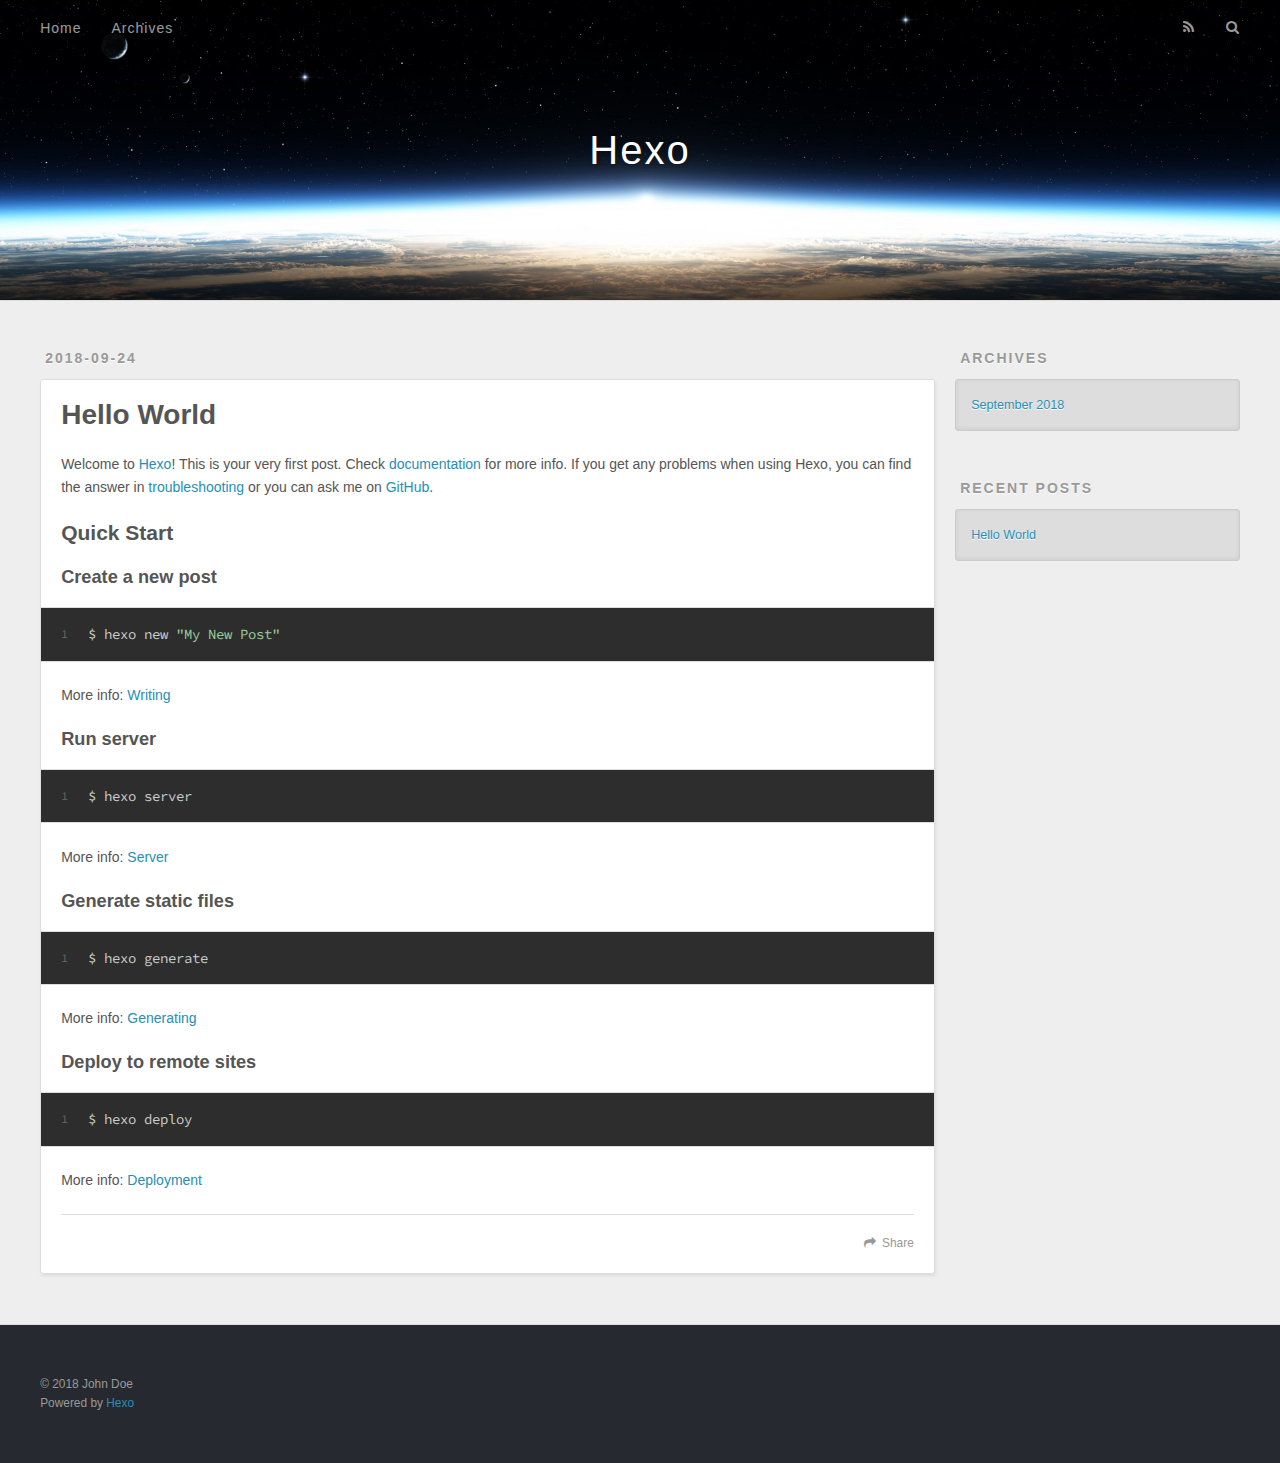
==== index.html @ 47433bf7 "Site updated: 2018-09-25 23:09:32" ====
<!DOCTYPE html>
<html>
<head>
  <meta charset="utf-8">
  

  
  <title>Hexo</title>
  <meta name="viewport" content="width=device-width, initial-scale=1, maximum-scale=1">
  <meta property="og:type" content="website">
<meta property="og:title" content="Hexo">
<meta property="og:url" content="http://yoursite.com/index.html">
<meta property="og:site_name" content="Hexo">
<meta property="og:locale" content="default">
<meta name="twitter:card" content="summary">
<meta name="twitter:title" content="Hexo">
  
    <link rel="alternate" href="/atom.xml" title="Hexo" type="application/atom+xml">
  
  
    <link rel="icon" href="/favicon.png">
  
  
    <link href="//fonts.googleapis.com/css?family=Source+Code+Pro" rel="stylesheet" type="text/css">
  
  <link rel="stylesheet" href="/css/style.css">
</head>

<body>
  <div id="container">
    <div id="wrap">
      <header id="header">
  <div id="banner"></div>
  <div id="header-outer" class="outer">
    <div id="header-title" class="inner">
      <h1 id="logo-wrap">
        <a href="/" id="logo">Hexo</a>
      </h1>
      
    </div>
    <div id="header-inner" class="inner">
      <nav id="main-nav">
        <a id="main-nav-toggle" class="nav-icon"></a>
        
          <a class="main-nav-link" href="/">Home</a>
        
          <a class="main-nav-link" href="/archives">Archives</a>
        
      </nav>
      <nav id="sub-nav">
        
          <a id="nav-rss-link" class="nav-icon" href="/atom.xml" title="RSS Feed"></a>
        
        <a id="nav-search-btn" class="nav-icon" title="Search"></a>
      </nav>
      <div id="search-form-wrap">
        <form action="//google.com/search" method="get" accept-charset="UTF-8" class="search-form"><input type="search" name="q" class="search-form-input" placeholder="Search"><button type="submit" class="search-form-submit">&#xF002;</button><input type="hidden" name="sitesearch" value="http://yoursite.com"></form>
      </div>
    </div>
  </div>
</header>
      <div class="outer">
        <section id="main">
  
    <article id="post-hello-world" class="article article-type-post" itemscope itemprop="blogPost">
  <div class="article-meta">
    <a href="/2018/09/24/hello-world/" class="article-date">
  <time datetime="2018-09-24T06:57:33.763Z" itemprop="datePublished">2018-09-24</time>
</a>
    
  </div>
  <div class="article-inner">
    
    
      <header class="article-header">
        
  
    <h1 itemprop="name">
      <a class="article-title" href="/2018/09/24/hello-world/">Hello World</a>
    </h1>
  

      </header>
    
    <div class="article-entry" itemprop="articleBody">
      
        <p>Welcome to <a href="https://hexo.io/" target="_blank" rel="noopener">Hexo</a>! This is your very first post. Check <a href="https://hexo.io/docs/" target="_blank" rel="noopener">documentation</a> for more info. If you get any problems when using Hexo, you can find the answer in <a href="https://hexo.io/docs/troubleshooting.html" target="_blank" rel="noopener">troubleshooting</a> or you can ask me on <a href="https://github.com/hexojs/hexo/issues" target="_blank" rel="noopener">GitHub</a>.</p>
<h2 id="Quick-Start"><a href="#Quick-Start" class="headerlink" title="Quick Start"></a>Quick Start</h2><h3 id="Create-a-new-post"><a href="#Create-a-new-post" class="headerlink" title="Create a new post"></a>Create a new post</h3><figure class="highlight bash"><table><tr><td class="gutter"><pre><span class="line">1</span><br></pre></td><td class="code"><pre><span class="line">$ hexo new <span class="string">"My New Post"</span></span><br></pre></td></tr></table></figure>
<p>More info: <a href="https://hexo.io/docs/writing.html" target="_blank" rel="noopener">Writing</a></p>
<h3 id="Run-server"><a href="#Run-server" class="headerlink" title="Run server"></a>Run server</h3><figure class="highlight bash"><table><tr><td class="gutter"><pre><span class="line">1</span><br></pre></td><td class="code"><pre><span class="line">$ hexo server</span><br></pre></td></tr></table></figure>
<p>More info: <a href="https://hexo.io/docs/server.html" target="_blank" rel="noopener">Server</a></p>
<h3 id="Generate-static-files"><a href="#Generate-static-files" class="headerlink" title="Generate static files"></a>Generate static files</h3><figure class="highlight bash"><table><tr><td class="gutter"><pre><span class="line">1</span><br></pre></td><td class="code"><pre><span class="line">$ hexo generate</span><br></pre></td></tr></table></figure>
<p>More info: <a href="https://hexo.io/docs/generating.html" target="_blank" rel="noopener">Generating</a></p>
<h3 id="Deploy-to-remote-sites"><a href="#Deploy-to-remote-sites" class="headerlink" title="Deploy to remote sites"></a>Deploy to remote sites</h3><figure class="highlight bash"><table><tr><td class="gutter"><pre><span class="line">1</span><br></pre></td><td class="code"><pre><span class="line">$ hexo deploy</span><br></pre></td></tr></table></figure>
<p>More info: <a href="https://hexo.io/docs/deployment.html" target="_blank" rel="noopener">Deployment</a></p>

      
    </div>
    <footer class="article-footer">
      <a data-url="http://yoursite.com/2018/09/24/hello-world/" data-id="cjmhuwrxd0000ocr2fggl87rg" class="article-share-link">Share</a>
      
      
    </footer>
  </div>
  
</article>


  


</section>
        
          <aside id="sidebar">
  
    

  
    

  
    
  
    
  <div class="widget-wrap">
    <h3 class="widget-title">Archives</h3>
    <div class="widget">
      <ul class="archive-list"><li class="archive-list-item"><a class="archive-list-link" href="/archives/2018/09/">September 2018</a></li></ul>
    </div>
  </div>


  
    
  <div class="widget-wrap">
    <h3 class="widget-title">Recent Posts</h3>
    <div class="widget">
      <ul>
        
          <li>
            <a href="/2018/09/24/hello-world/">Hello World</a>
          </li>
        
      </ul>
    </div>
  </div>

  
</aside>
        
      </div>
      <footer id="footer">
  
  <div class="outer">
    <div id="footer-info" class="inner">
      &copy; 2018 John Doe<br>
      Powered by <a href="http://hexo.io/" target="_blank">Hexo</a>
    </div>
  </div>
</footer>
    </div>
    <nav id="mobile-nav">
  
    <a href="/" class="mobile-nav-link">Home</a>
  
    <a href="/archives" class="mobile-nav-link">Archives</a>
  
</nav>
    

<script src="//ajax.googleapis.com/ajax/libs/jquery/2.0.3/jquery.min.js"></script>


  <link rel="stylesheet" href="/fancybox/jquery.fancybox.css">
  <script src="/fancybox/jquery.fancybox.pack.js"></script>


<script src="/js/script.js"></script>



  </div>
</body>
</html>
---- css/style.css ----
body {
  width: 100%;
}
body:before,
body:after {
  content: "";
  display: table;
}
body:after {
  clear: both;
}
html,
body,
div,
span,
applet,
object,
iframe,
h1,
h2,
h3,
h4,
h5,
h6,
p,
blockquote,
pre,
a,
abbr,
acronym,
address,
big,
cite,
code,
del,
dfn,
em,
img,
ins,
kbd,
q,
s,
samp,
small,
strike,
strong,
sub,
sup,
tt,
var,
dl,
dt,
dd,
ol,
ul,
li,
fieldset,
form,
label,
legend,
table,
caption,
tbody,
tfoot,
thead,
tr,
th,
td {
  margin: 0;
  padding: 0;
  border: 0;
  outline: 0;
  font-weight: inherit;
  font-style: inherit;
  font-family: inherit;
  font-size: 100%;
  vertical-align: baseline;
}
body {
  line-height: 1;
  color: #000;
  background: #fff;
}
ol,
ul {
  list-style: none;
}
table {
  border-collapse: separate;
  border-spacing: 0;
  vertical-align: middle;
}
caption,
th,
td {
  text-align: left;
  font-weight: normal;
  vertical-align: middle;
}
a img {
  border: none;
}
input,
button {
  margin: 0;
  padding: 0;
}
input::-moz-focus-inner,
button::-moz-focus-inner {
  border: 0;
  padding: 0;
}
@font-face {
  font-family: FontAwesome;
  font-style: normal;
  font-weight: normal;
  src: url("fonts/fontawesome-webfont.eot?v=#4.0.3");
  src: url("fonts/fontawesome-webfont.eot?#iefix&v=#4.0.3") format("embedded-opentype"), url("fonts/fontawesome-webfont.woff?v=#4.0.3") format("woff"), url("fonts/fontawesome-webfont.ttf?v=#4.0.3") format("truetype"), url("fonts/fontawesome-webfont.svg#fontawesomeregular?v=#4.0.3") format("svg");
}
html,
body,
#container {
  height: 100%;
}
body {
  background: #eee;
  font: 14px -apple-system, BlinkMacSystemFont, "Segoe UI", "Roboto", "Oxygen", "Ubuntu", "Cantarell", "Fira Sans", "Droid Sans", "Helvetica Neue", sans-serif;
  -webkit-text-size-adjust: 100%;
}
.outer {
  max-width: 1220px;
  margin: 0 auto;
  padding: 0 20px;
}
.outer:before,
.outer:after {
  content: "";
  display: table;
}
.outer:after {
  clear: both;
}
.inner {
  display: inline;
  float: left;
  width: 98.33333333333333%;
  margin: 0 0.833333333333333%;
}
.left,
.alignleft {
  float: left;
}
.right,
.alignright {
  float: right;
}
.clear {
  clear: both;
}
#container {
  position: relative;
}
.mobile-nav-on {
  overflow: hidden;
}
#wrap {
  height: 100%;
  width: 100%;
  position: absolute;
  top: 0;
  left: 0;
  -webkit-transition: 0.2s ease-out;
  -moz-transition: 0.2s ease-out;
  -ms-transition: 0.2s ease-out;
  transition: 0.2s ease-out;
  z-index: 1;
  background: #eee;
}
.mobile-nav-on #wrap {
  left: 280px;
}
@media screen and (min-width: 768px) {
  #main {
    display: inline;
    float: left;
    width: 73.33333333333333%;
    margin: 0 0.833333333333333%;
  }
}
.article-date,
.article-category-link,
.archive-year,
.widget-title {
  text-decoration: none;
  text-transform: uppercase;
  letter-spacing: 2px;
  color: #999;
  margin-bottom: 1em;
  margin-left: 5px;
  line-height: 1em;
  text-shadow: 0 1px #fff;
  font-weight: bold;
}
.article-inner,
.archive-article-inner {
  background: #fff;
  -webkit-box-shadow: 1px 2px 3px #ddd;
  box-shadow: 1px 2px 3px #ddd;
  border: 1px solid #ddd;
  border-radius: 3px;
}
.article-entry h1,
.widget h1 {
  font-size: 2em;
}
.article-entry h2,
.widget h2 {
  font-size: 1.5em;
}
.article-entry h3,
.widget h3 {
  font-size: 1.3em;
}
.article-entry h4,
.widget h4 {
  font-size: 1.2em;
}
.article-entry h5,
.widget h5 {
  font-size: 1em;
}
.article-entry h6,
.widget h6 {
  font-size: 1em;
  color: #999;
}
.article-entry hr,
.widget hr {
  border: 1px dashed #ddd;
}
.article-entry strong,
.widget strong {
  font-weight: bold;
}
.article-entry em,
.widget em,
.article-entry cite,
.widget cite {
  font-style: italic;
}
.article-entry sup,
.widget sup,
.article-entry sub,
.widget sub {
  font-size: 0.75em;
  line-height: 0;
  position: relative;
  vertical-align: baseline;
}
.article-entry sup,
.widget sup {
  top: -0.5em;
}
.article-entry sub,
.widget sub {
  bottom: -0.2em;
}
.article-entry small,
.widget small {
  font-size: 0.85em;
}
.article-entry acronym,
.widget acronym,
.article-entry abbr,
.widget abbr {
  border-bottom: 1px dotted;
}
.article-entry ul,
.widget ul,
.article-entry ol,
.widget ol,
.article-entry dl,
.widget dl {
  margin: 0 20px;
  line-height: 1.6em;
}
.article-entry ul ul,
.widget ul ul,
.article-entry ol ul,
.widget ol ul,
.article-entry ul ol,
.widget ul ol,
.article-entry ol ol,
.widget ol ol {
  margin-top: 0;
  margin-bottom: 0;
}
.article-entry ul,
.widget ul {
  list-style: disc;
}
.article-entry ol,
.widget ol {
  list-style: decimal;
}
.article-entry dt,
.widget dt {
  font-weight: bold;
}
#header {
  height: 300px;
  position: relative;
  border-bottom: 1px solid #ddd;
}
#header:before,
#header:after {
  content: "";
  position: absolute;
  left: 0;
  right: 0;
  height: 40px;
}
#header:before {
  top: 0;
  background: -webkit-linear-gradient(rgba(0,0,0,0.2), transparent);
  background: -moz-linear-gradient(rgba(0,0,0,0.2), transparent);
  background: -ms-linear-gradient(rgba(0,0,0,0.2), transparent);
  background: linear-gradient(rgba(0,0,0,0.2), transparent);
}
#header:after {
  bottom: 0;
  background: -webkit-linear-gradient(transparent, rgba(0,0,0,0.2));
  background: -moz-linear-gradient(transparent, rgba(0,0,0,0.2));
  background: -ms-linear-gradient(transparent, rgba(0,0,0,0.2));
  background: linear-gradient(transparent, rgba(0,0,0,0.2));
}
#header-outer {
  height: 100%;
  position: relative;
}
#header-inner {
  position: relative;
  overflow: hidden;
}
#banner {
  position: absolute;
  top: 0;
  left: 0;
  width: 100%;
  height: 100%;
  background: url("images/banner.jpg") center #000;
  -webkit-background-size: cover;
  -moz-background-size: cover;
  background-size: cover;
  z-index: -1;
}
#header-title {
  text-align: center;
  height: 40px;
  position: absolute;
  top: 50%;
  left: 0;
  margin-top: -20px;
}
#logo,
#subtitle {
  text-decoration: none;
  color: #fff;
  font-weight: 300;
  text-shadow: 0 1px 4px rgba(0,0,0,0.3);
}
#logo {
  font-size: 40px;
  line-height: 40px;
  letter-spacing: 2px;
}
#subtitle {
  font-size: 16px;
  line-height: 16px;
  letter-spacing: 1px;
}
#subtitle-wrap {
  margin-top: 16px;
}
#main-nav {
  float: left;
  margin-left: -15px;
}
.nav-icon,
.main-nav-link {
  float: left;
  color: #fff;
  opacity: 0.6;
  text-decoration: none;
  text-shadow: 0 1px rgba(0,0,0,0.2);
  -webkit-transition: opacity 0.2s;
  -moz-transition: opacity 0.2s;
  -ms-transition: opacity 0.2s;
  transition: opacity 0.2s;
  display: block;
  padding: 20px 15px;
}
.nav-icon:hover,
.main-nav-link:hover {
  opacity: 1;
}
.nav-icon {
  font-family: FontAwesome;
  text-align: center;
  font-size: 14px;
  width: 14px;
  height: 14px;
  padding: 20px 15px;
  position: relative;
  cursor: pointer;
}
.main-nav-link {
  font-weight: 300;
  letter-spacing: 1px;
}
@media screen and (max-width: 479px) {
  .main-nav-link {
    display: none;
  }
}
#main-nav-toggle {
  display: none;
}
#main-nav-toggle:before {
  content: "\f0c9";
}
@media screen and (max-width: 479px) {
  #main-nav-toggle {
    display: block;
  }
}
#sub-nav {
  float: right;
  margin-right: -15px;
}
#nav-rss-link:before {
  content: "\f09e";
}
#nav-search-btn:before {
  content: "\f002";
}
#search-form-wrap {
  position: absolute;
  top: 15px;
  width: 150px;
  height: 30px;
  right: -150px;
  opacity: 0;
  -webkit-transition: 0.2s ease-out;
  -moz-transition: 0.2s ease-out;
  -ms-transition: 0.2s ease-out;
  transition: 0.2s ease-out;
}
#search-form-wrap.on {
  opacity: 1;
  right: 0;
}
@media screen and (max-width: 479px) {
  #search-form-wrap {
    width: 100%;
    right: -100%;
  }
}
.search-form {
  position: absolute;
  top: 0;
  left: 0;
  right: 0;
  background: #fff;
  padding: 5px 15px;
  border-radius: 15px;
  -webkit-box-shadow: 0 0 10px rgba(0,0,0,0.3);
  box-shadow: 0 0 10px rgba(0,0,0,0.3);
}
.search-form-input {
  border: none;
  background: none;
  color: #555;
  width: 100%;
  font: 13px -apple-system, BlinkMacSystemFont, "Segoe UI", "Roboto", "Oxygen", "Ubuntu", "Cantarell", "Fira Sans", "Droid Sans", "Helvetica Neue", sans-serif;
  outline: none;
}
.search-form-input::-webkit-search-results-decoration,
.search-form-input::-webkit-search-cancel-button {
  -webkit-appearance: none;
}
.search-form-submit {
  position: absolute;
  top: 50%;
  right: 10px;
  margin-top: -7px;
  font: 13px FontAwesome;
  border: none;
  background: none;
  color: #bbb;
  cursor: pointer;
}
.search-form-submit:hover,
.search-form-submit:focus {
  color: #777;
}
.article {
  margin: 50px 0;
}
.article-inner {
  overflow: hidden;
}
.article-meta:before,
.article-meta:after {
  content: "";
  display: table;
}
.article-meta:after {
  clear: both;
}
.article-date {
  float: left;
}
.article-category {
  float: left;
  line-height: 1em;
  color: #ccc;
  text-shadow: 0 1px #fff;
  margin-left: 8px;
}
.article-category:before {
  content: "\2022";
}
.article-category-link {
  margin: 0 12px 1em;
}
.article-header {
  padding: 20px 20px 0;
}
.article-title {
  text-decoration: none;
  font-size: 2em;
  font-weight: bold;
  color: #555;
  line-height: 1.1em;
  -webkit-transition: color 0.2s;
  -moz-transition: color 0.2s;
  -ms-transition: color 0.2s;
  transition: color 0.2s;
}
a.article-title:hover {
  color: #258fb8;
}
.article-entry {
  color: #555;
  padding: 0 20px;
}
.article-entry:before,
.article-entry:after {
  content: "";
  display: table;
}
.article-entry:after {
  clear: both;
}
.article-entry p,
.article-entry table {
  line-height: 1.6em;
  margin: 1.6em 0;
}
.article-entry h1,
.article-entry h2,
.article-entry h3,
.article-entry h4,
.article-entry h5,
.article-entry h6 {
  font-weight: bold;
}
.article-entry h1,
.article-entry h2,
.article-entry h3,
.article-entry h4,
.article-entry h5,
.article-entry h6 {
  line-height: 1.1em;
  margin: 1.1em 0;
}
.article-entry a {
  color: #258fb8;
  text-decoration: none;
}
.article-entry a:hover {
  text-decoration: underline;
}
.article-entry ul,
.article-entry ol,
.article-entry dl {
  margin-top: 1.6em;
  margin-bottom: 1.6em;
}
.article-entry img,
.article-entry video {
  max-width: 100%;
  height: auto;
  display: block;
  margin: auto;
}
.article-entry iframe {
  border: none;
}
.article-entry table {
  width: 100%;
  border-collapse: collapse;
  border-spacing: 0;
}
.article-entry th {
  font-weight: bold;
  border-bottom: 3px solid #ddd;
  padding-bottom: 0.5em;
}
.article-entry td {
  border-bottom: 1px solid #ddd;
  padding: 10px 0;
}
.article-entry blockquote {
  font-family: Georgia, "Times New Roman", serif;
  font-size: 1.4em;
  margin: 1.6em 20px;
  text-align: center;
}
.article-entry blockquote footer {
  font-size: 14px;
  margin: 1.6em 0;
  font-family: -apple-system, BlinkMacSystemFont, "Segoe UI", "Roboto", "Oxygen", "Ubuntu", "Cantarell", "Fira Sans", "Droid Sans", "Helvetica Neue", sans-serif;
}
.article-entry blockquote footer cite:before {
  content: "—";
  padding: 0 0.5em;
}
.article-entry .pullquote {
  text-align: left;
  width: 45%;
  margin: 0;
}
.article-entry .pullquote.left {
  margin-left: 0.5em;
  margin-right: 1em;
}
.article-entry .pullquote.right {
  margin-right: 0.5em;
  margin-left: 1em;
}
.article-entry .caption {
  color: #999;
  display: block;
  font-size: 0.9em;
  margin-top: 0.5em;
  position: relative;
  text-align: center;
}
.article-entry .video-container {
  position: relative;
  padding-top: 56.25%;
  height: 0;
  overflow: hidden;
}
.article-entry .video-container iframe,
.article-entry .video-container object,
.article-entry .video-container embed {
  position: absolute;
  top: 0;
  left: 0;
  width: 100%;
  height: 100%;
  margin-top: 0;
}
.article-more-link a {
  display: inline-block;
  line-height: 1em;
  padding: 6px 15px;
  border-radius: 15px;
  background: #eee;
  color: #999;
  text-shadow: 0 1px #fff;
  text-decoration: none;
}
.article-more-link a:hover {
  background: #258fb8;
  color: #fff;
  text-decoration: none;
  text-shadow: 0 1px #1e7293;
}
.article-footer {
  font-size: 0.85em;
  line-height: 1.6em;
  border-top: 1px solid #ddd;
  padding-top: 1.6em;
  margin: 0 20px 20px;
}
.article-footer:before,
.article-footer:after {
  content: "";
  display: table;
}
.article-footer:after {
  clear: both;
}
.article-footer a {
  color: #999;
  text-decoration: none;
}
.article-footer a:hover {
  color: #555;
}
.article-tag-list-item {
  float: left;
  margin-right: 10px;
}
.article-tag-list-link:before {
  content: "#";
}
.article-comment-link {
  float: right;
}
.article-comment-link:before {
  content: "\f075";
  font-family: FontAwesome;
  padding-right: 8px;
}
.article-share-link {
  cursor: pointer;
  float: right;
  margin-left: 20px;
}
.article-share-link:before {
  content: "\f064";
  font-family: FontAwesome;
  padding-right: 6px;
}
#article-nav {
  position: relative;
}
#article-nav:before,
#article-nav:after {
  content: "";
  display: table;
}
#article-nav:after {
  clear: both;
}
@media screen and (min-width: 768px) {
  #article-nav {
    margin: 50px 0;
  }
  #article-nav:before {
    width: 8px;
    height: 8px;
    position: absolute;
    top: 50%;
    left: 50%;
    margin-top: -4px;
    margin-left: -4px;
    content: "";
    border-radius: 50%;
    background: #ddd;
    -webkit-box-shadow: 0 1px 2px #fff;
    box-shadow: 0 1px 2px #fff;
  }
}
.article-nav-link-wrap {
  text-decoration: none;
  text-shadow: 0 1px #fff;
  color: #999;
  -webkit-box-sizing: border-box;
  -moz-box-sizing: border-box;
  box-sizing: border-box;
  margin-top: 50px;
  text-align: center;
  display: block;
}
.article-nav-link-wrap:hover {
  color: #555;
}
@media screen and (min-width: 768px) {
  .article-nav-link-wrap {
    width: 50%;
    margin-top: 0;
  }
}
@media screen and (min-width: 768px) {
  #article-nav-newer {
    float: left;
    text-align: right;
    padding-right: 20px;
  }
}
@media screen and (min-width: 768px) {
  #article-nav-older {
    float: right;
    text-align: left;
    padding-left: 20px;
  }
}
.article-nav-caption {
  text-transform: uppercase;
  letter-spacing: 2px;
  color: #ddd;
  line-height: 1em;
  font-weight: bold;
}
#article-nav-newer .article-nav-caption {
  margin-right: -2px;
}
.article-nav-title {
  font-size: 0.85em;
  line-height: 1.6em;
  margin-top: 0.5em;
}
.article-share-box {
  position: absolute;
  display: none;
  background: #fff;
  -webkit-box-shadow: 1px 2px 10px rgba(0,0,0,0.2);
  box-shadow: 1px 2px 10px rgba(0,0,0,0.2);
  border-radius: 3px;
  margin-left: -145px;
  overflow: hidden;
  z-index: 1;
}
.article-share-box.on {
  display: block;
}
.article-share-input {
  width: 100%;
  background: none;
  -webkit-box-sizing: border-box;
  -moz-box-sizing: border-box;
  box-sizing: border-box;
  font: 14px -apple-system, BlinkMacSystemFont, "Segoe UI", "Roboto", "Oxygen", "Ubuntu", "Cantarell", "Fira Sans", "Droid Sans", "Helvetica Neue", sans-serif;
  padding: 0 15px;
  color: #555;
  outline: none;
  border: 1px solid #ddd;
  border-radius: 3px 3px 0 0;
  height: 36px;
  line-height: 36px;
}
.article-share-links {
  background: #eee;
}
.article-share-links:before,
.article-share-links:after {
  content: "";
  display: table;
}
.article-share-links:after {
  clear: both;
}
.article-share-twitter,
.article-share-facebook,
.article-share-pinterest,
.article-share-google {
  width: 50px;
  height: 36px;
  display: block;
  float: left;
  position: relative;
  color: #999;
  text-shadow: 0 1px #fff;
}
.article-share-twitter:before,
.article-share-facebook:before,
.article-share-pinterest:before,
.article-share-google:before {
  font-size: 20px;
  font-family: FontAwesome;
  width: 20px;
  height: 20px;
  position: absolute;
  top: 50%;
  left: 50%;
  margin-top: -10px;
  margin-left: -10px;
  text-align: center;
}
.article-share-twitter:hover,
.article-share-facebook:hover,
.article-share-pinterest:hover,
.article-share-google:hover {
  color: #fff;
}
.article-share-twitter:before {
  content: "\f099";
}
.article-share-twitter:hover {
  background: #00aced;
  text-shadow: 0 1px #008abe;
}
.article-share-facebook:before {
  content: "\f09a";
}
.article-share-facebook:hover {
  background: #3b5998;
  text-shadow: 0 1px #2f477a;
}
.article-share-pinterest:before {
  content: "\f0d2";
}
.article-share-pinterest:hover {
  background: #cb2027;
  text-shadow: 0 1px #a21a1f;
}
.article-share-google:before {
  content: "\f0d5";
}
.article-share-google:hover {
  background: #dd4b39;
  text-shadow: 0 1px #be3221;
}
.article-gallery {
  background: #000;
  position: relative;
}
.article-gallery-photos {
  position: relative;
  overflow: hidden;
}
.article-gallery-img {
  display: none;
  max-width: 100%;
}
.article-gallery-img:first-child {
  display: block;
}
.article-gallery-img.loaded {
  position: absolute;
  display: block;
}
.article-gallery-img img {
  display: block;
  max-width: 100%;
  margin: 0 auto;
}
#comments {
  background: #fff;
  -webkit-box-shadow: 1px 2px 3px #ddd;
  box-shadow: 1px 2px 3px #ddd;
  padding: 20px;
  border: 1px solid #ddd;
  border-radius: 3px;
  margin: 50px 0;
}
#comments a {
  color: #258fb8;
}
.archives-wrap {
  margin: 50px 0;
}
.archives:before,
.archives:after {
  content: "";
  display: table;
}
.archives:after {
  clear: both;
}
.archive-year-wrap {
  margin-bottom: 1em;
}
.archives {
  -webkit-column-gap: 10px;
  -moz-column-gap: 10px;
  column-gap: 10px;
}
@media screen and (min-width: 480px) and (max-width: 767px) {
  .archives {
    -webkit-column-count: 2;
    -moz-column-count: 2;
    column-count: 2;
  }
}
@media screen and (min-width: 768px) {
  .archives {
    -webkit-column-count: 3;
    -moz-column-count: 3;
    column-count: 3;
  }
}
.archive-article {
  -webkit-column-break-inside: avoid;
  page-break-inside: avoid;
  overflow: hidden;
  break-inside: avoid-column;
}
.archive-article-inner {
  padding: 10px;
  margin-bottom: 15px;
}
.archive-article-title {
  text-decoration: none;
  font-weight: bold;
  color: #555;
  -webkit-transition: color 0.2s;
  -moz-transition: color 0.2s;
  -ms-transition: color 0.2s;
  transition: color 0.2s;
  line-height: 1.6em;
}
.archive-article-title:hover {
  color: #258fb8;
}
.archive-article-footer {
  margin-top: 1em;
}
.archive-article-date {
  color: #999;
  text-decoration: none;
  font-size: 0.85em;
  line-height: 1em;
  margin-bottom: 0.5em;
  display: block;
}
#page-nav {
  margin: 50px auto;
  background: #fff;
  -webkit-box-shadow: 1px 2px 3px #ddd;
  box-shadow: 1px 2px 3px #ddd;
  border: 1px solid #ddd;
  border-radius: 3px;
  text-align: center;
  color: #999;
  overflow: hidden;
}
#page-nav:before,
#page-nav:after {
  content: "";
  display: table;
}
#page-nav:after {
  clear: both;
}
#page-nav a,
#page-nav span {
  padding: 10px 20px;
  line-height: 1;
  height: 2ex;
}
#page-nav a {
  color: #999;
  text-decoration: none;
}
#page-nav a:hover {
  background: #999;
  color: #fff;
}
#page-nav .prev {
  float: left;
}
#page-nav .next {
  float: right;
}
#page-nav .page-number {
  display: inline-block;
}
@media screen and (max-width: 479px) {
  #page-nav .page-number {
    display: none;
  }
}
#page-nav .current {
  color: #555;
  font-weight: bold;
}
#page-nav .space {
  color: #ddd;
}
#footer {
  background: #262a30;
  padding: 50px 0;
  border-top: 1px solid #ddd;
  color: #999;
}
#footer a {
  color: #258fb8;
  text-decoration: none;
}
#footer a:hover {
  text-decoration: underline;
}
#footer-info {
  line-height: 1.6em;
  font-size: 0.85em;
}
.article-entry pre,
.article-entry .highlight {
  background: #2d2d2d;
  margin: 0 -20px;
  padding: 15px 20px;
  border-style: solid;
  border-color: #ddd;
  border-width: 1px 0;
  overflow: auto;
  color: #ccc;
  line-height: 22.400000000000002px;
}
.article-entry .highlight .gutter pre,
.article-entry .gist .gist-file .gist-data .line-numbers {
  color: #666;
  font-size: 0.85em;
}
.article-entry pre,
.article-entry code {
  font-family: "Source Code Pro", Consolas, Monaco, Menlo, Consolas, monospace;
}
.article-entry code {
  background: #eee;
  text-shadow: 0 1px #fff;
  padding: 0 0.3em;
}
.article-entry pre code {
  background: none;
  text-shadow: none;
  padding: 0;
}
.article-entry .highlight pre {
  border: none;
  margin: 0;
  padding: 0;
}
.article-entry .highlight table {
  margin: 0;
  width: auto;
}
.article-entry .highlight td {
  border: none;
  padding: 0;
}
.article-entry .highlight figcaption {
  font-size: 0.85em;
  color: #999;
  line-height: 1em;
  margin-bottom: 1em;
}
.article-entry .highlight figcaption:before,
.article-entry .highlight figcaption:after {
  content: "";
  display: table;
}
.article-entry .highlight figcaption:after {
  clear: both;
}
.article-entry .highlight figcaption a {
  float: right;
}
.article-entry .highlight .gutter pre {
  text-align: right;
  padding-right: 20px;
}
.article-entry .highlight .line {
  height: 22.400000000000002px;
}
.article-entry .highlight .line.marked {
  background: #515151;
}
.article-entry .gist {
  margin: 0 -20px;
  border-style: solid;
  border-color: #ddd;
  border-width: 1px 0;
  background: #2d2d2d;
  padding: 15px 20px 15px 0;
}
.article-entry .gist .gist-file {
  border: none;
  font-family: "Source Code Pro", Consolas, Monaco, Menlo, Consolas, monospace;
  margin: 0;
}
.article-entry .gist .gist-file .gist-data {
  background: none;
  border: none;
}
.article-entry .gist .gist-file .gist-data .line-numbers {
  background: none;
  border: none;
  padding: 0 20px 0 0;
}
.article-entry .gist .gist-file .gist-data .line-data {
  padding: 0 !important;
}
.article-entry .gist .gist-file .highlight {
  margin: 0;
  padding: 0;
  border: none;
}
.article-entry .gist .gist-file .gist-meta {
  background: #2d2d2d;
  color: #999;
  font: 0.85em -apple-system, BlinkMacSystemFont, "Segoe UI", "Roboto", "Oxygen", "Ubuntu", "Cantarell", "Fira Sans", "Droid Sans", "Helvetica Neue", sans-serif;
  text-shadow: 0 0;
  padding: 0;
  margin-top: 1em;
  margin-left: 20px;
}
.article-entry .gist .gist-file .gist-meta a {
  color: #258fb8;
  font-weight: normal;
}
.article-entry .gist .gist-file .gist-meta a:hover {
  text-decoration: underline;
}
pre .comment,
pre .title {
  color: #999;
}
pre .variable,
pre .attribute,
pre .tag,
pre .regexp,
pre .ruby .constant,
pre .xml .tag .title,
pre .xml .pi,
pre .xml .doctype,
pre .html .doctype,
pre .css .id,
pre .css .class,
pre .css .pseudo {
  color: #f2777a;
}
pre .number,
pre .preprocessor,
pre .built_in,
pre .literal,
pre .params,
pre .constant {
  color: #f99157;
}
pre .class,
pre .ruby .class .title,
pre .css .rules .attribute {
  color: #9c9;
}
pre .string,
pre .value,
pre .inheritance,
pre .header,
pre .ruby .symbol,
pre .xml .cdata {
  color: #9c9;
}
pre .css .hexcolor {
  color: #6cc;
}
pre .function,
pre .python .decorator,
pre .python .title,
pre .ruby .function .title,
pre .ruby .title .keyword,
pre .perl .sub,
pre .javascript .title,
pre .coffeescript .title {
  color: #69c;
}
pre .keyword,
pre .javascript .function {
  color: #c9c;
}
@media screen and (max-width: 479px) {
  #mobile-nav {
    position: absolute;
    top: 0;
    left: 0;
    width: 280px;
    height: 100%;
    background: #191919;
    border-right: 1px solid #fff;
  }
}
@media screen and (max-width: 479px) {
  .mobile-nav-link {
    display: block;
    color: #999;
    text-decoration: none;
    padding: 15px 20px;
    font-weight: bold;
  }
  .mobile-nav-link:hover {
    color: #fff;
  }
}
@media screen and (min-width: 768px) {
  #sidebar {
    display: inline;
    float: left;
    width: 23.333333333333332%;
    margin: 0 0.833333333333333%;
  }
}
.widget-wrap {
  margin: 50px 0;
}
.widget {
  color: #777;
  text-shadow: 0 1px #fff;
  background: #ddd;
  -webkit-box-shadow: 0 -1px 4px #ccc inset;
  box-shadow: 0 -1px 4px #ccc inset;
  border: 1px solid #ccc;
  padding: 15px;
  border-radius: 3px;
}
.widget a {
  color: #258fb8;
  text-decoration: none;
}
.widget a:hover {
  text-decoration: underline;
}
.widget ul ul,
.widget ol ul,
.widget dl ul,
.widget ul ol,
.widget ol ol,
.widget dl ol,
.widget ul dl,
.widget ol dl,
.widget dl dl {
  margin-left: 15px;
  list-style: disc;
}
.widget {
  line-height: 1.6em;
  word-wrap: break-word;
  font-size: 0.9em;
}
.widget ul,
.widget ol {
  list-style: none;
  margin: 0;
}
.widget ul ul,
.widget ol ul,
.widget ul ol,
.widget ol ol {
  margin: 0 20px;
}
.widget ul ul,
.widget ol ul {
  list-style: disc;
}
.widget ul ol,
.widget ol ol {
  list-style: decimal;
}
.category-list-count,
.tag-list-count,
.archive-list-count {
  padding-left: 5px;
  color: #999;
  font-size: 0.85em;
}
.category-list-count:before,
.tag-list-count:before,
.archive-list-count:before {
  content: "(";
}
.category-list-count:after,
.tag-list-count:after,
.archive-list-count:after {
  content: ")";
}
.tagcloud a {
  margin-right: 5px;
  display: inline-block;
}
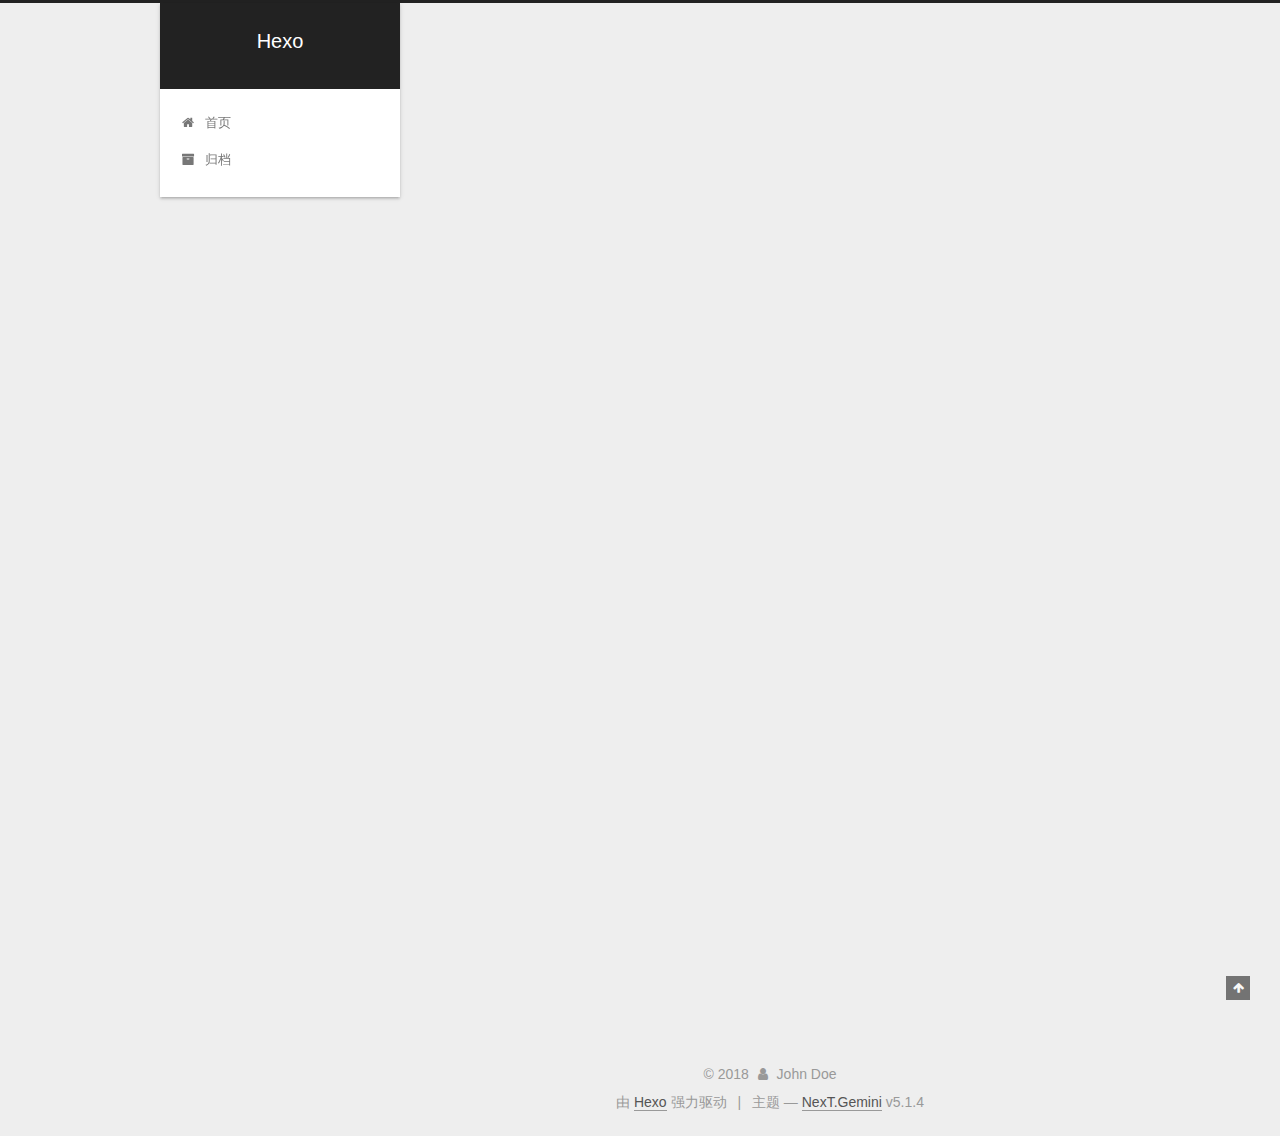
==== commit 5c8e436d: "Site updated: 2018-09-29 22:12:13" ====
--- a/index.html
+++ b/index.html
@@ -1,90 +1,308 @@
 <!DOCTYPE html>
-<html>
+
+
+
+  
+
+
+<html class="theme-next gemini use-motion" lang="zh-Hans">
 <head>
-  <meta charset="utf-8">
-  
-
-  
-  <title>Hexo</title>
-  <meta name="viewport" content="width=device-width, initial-scale=1, maximum-scale=1">
-  <meta property="og:type" content="website">
+  <meta charset="UTF-8"/>
+<meta http-equiv="X-UA-Compatible" content="IE=edge" />
+<meta name="viewport" content="width=device-width, initial-scale=1, maximum-scale=1"/>
+<meta name="theme-color" content="#222">
+
+
+
+
+
+
+
+
+
+<meta http-equiv="Cache-Control" content="no-transform" />
+<meta http-equiv="Cache-Control" content="no-siteapp" />
+
+
+
+
+
+
+
+
+
+
+
+
+
+
+
+
+  
+  
+  <link href="/lib/fancybox/source/jquery.fancybox.css?v=2.1.5" rel="stylesheet" type="text/css" />
+
+
+
+
+
+
+
+<link href="/lib/font-awesome/css/font-awesome.min.css?v=4.6.2" rel="stylesheet" type="text/css" />
+
+<link href="/css/main.css?v=5.1.4" rel="stylesheet" type="text/css" />
+
+
+  <link rel="apple-touch-icon" sizes="180x180" href="/images/apple-touch-icon-next.png?v=5.1.4">
+
+
+  <link rel="icon" type="image/png" sizes="32x32" href="/images/favicon-32x32-next.png?v=5.1.4">
+
+
+  <link rel="icon" type="image/png" sizes="16x16" href="/images/favicon-16x16-next.png?v=5.1.4">
+
+
+  <link rel="mask-icon" href="/images/logo.svg?v=5.1.4" color="#222">
+
+
+
+
+
+  <meta name="keywords" content="Hexo, NexT" />
+
+
+
+
+
+  <link rel="alternate" href="/atom.xml" title="Hexo" type="application/atom+xml" />
+
+
+
+
+
+
+<meta property="og:type" content="website">
 <meta property="og:title" content="Hexo">
 <meta property="og:url" content="http://yoursite.com/index.html">
 <meta property="og:site_name" content="Hexo">
-<meta property="og:locale" content="default">
+<meta property="og:locale" content="zh-Hans">
 <meta name="twitter:card" content="summary">
 <meta name="twitter:title" content="Hexo">
-  
-    <link rel="alternate" href="/atom.xml" title="Hexo" type="application/atom+xml">
-  
-  
-    <link rel="icon" href="/favicon.png">
-  
-  
-    <link href="//fonts.googleapis.com/css?family=Source+Code+Pro" rel="stylesheet" type="text/css">
-  
-  <link rel="stylesheet" href="/css/style.css">
+
+
+
+<script type="text/javascript" id="hexo.configurations">
+  var NexT = window.NexT || {};
+  var CONFIG = {
+    root: '/',
+    scheme: 'Gemini',
+    version: '5.1.4',
+    sidebar: {"position":"left","display":"post","offset":12,"b2t":false,"scrollpercent":false,"onmobile":false},
+    fancybox: true,
+    tabs: true,
+    motion: {"enable":true,"async":false,"transition":{"post_block":"fadeIn","post_header":"slideDownIn","post_body":"slideDownIn","coll_header":"slideLeftIn","sidebar":"slideUpIn"}},
+    duoshuo: {
+      userId: '0',
+      author: '博主'
+    },
+    algolia: {
+      applicationID: '',
+      apiKey: '',
+      indexName: '',
+      hits: {"per_page":10},
+      labels: {"input_placeholder":"Search for Posts","hits_empty":"We didn't find any results for the search: ${query}","hits_stats":"${hits} results found in ${time} ms"}
+    }
+  };
+</script>
+
+
+
+  <link rel="canonical" href="http://yoursite.com/"/>
+
+
+
+
+
+  <title>Hexo</title>
+  
+
+
+
+
+
+
+
+
 </head>
 
-<body>
-  <div id="container">
-    <div id="wrap">
-      <header id="header">
-  <div id="banner"></div>
-  <div id="header-outer" class="outer">
-    <div id="header-title" class="inner">
-      <h1 id="logo-wrap">
-        <a href="/" id="logo">Hexo</a>
-      </h1>
-      
+<body itemscope itemtype="http://schema.org/WebPage" lang="zh-Hans">
+
+  
+  
+    
+  
+
+  <div class="container sidebar-position-left 
+  page-home">
+    <div class="headband"></div>
+
+    <header id="header" class="header" itemscope itemtype="http://schema.org/WPHeader">
+      <div class="header-inner"><div class="site-brand-wrapper">
+  <div class="site-meta ">
+    
+
+    <div class="custom-logo-site-title">
+      <a href="/"  class="brand" rel="start">
+        <span class="logo-line-before"><i></i></span>
+        <span class="site-title">Hexo</span>
+        <span class="logo-line-after"><i></i></span>
+      </a>
     </div>
-    <div id="header-inner" class="inner">
-      <nav id="main-nav">
-        <a id="main-nav-toggle" class="nav-icon"></a>
-        
-          <a class="main-nav-link" href="/">Home</a>
-        
-          <a class="main-nav-link" href="/archives">Archives</a>
-        
-      </nav>
-      <nav id="sub-nav">
-        
-          <a id="nav-rss-link" class="nav-icon" href="/atom.xml" title="RSS Feed"></a>
-        
-        <a id="nav-search-btn" class="nav-icon" title="Search"></a>
-      </nav>
-      <div id="search-form-wrap">
-        <form action="//google.com/search" method="get" accept-charset="UTF-8" class="search-form"><input type="search" name="q" class="search-form-input" placeholder="Search"><button type="submit" class="search-form-submit">&#xF002;</button><input type="hidden" name="sitesearch" value="http://yoursite.com"></form>
-      </div>
-    </div>
+      
+        <p class="site-subtitle"></p>
+      
   </div>
-</header>
-      <div class="outer">
-        <section id="main">
-  
-    <article id="post-hello-world" class="article article-type-post" itemscope itemprop="blogPost">
-  <div class="article-meta">
-    <a href="/2018/09/24/hello-world/" class="article-date">
-  <time datetime="2018-09-24T06:57:33.763Z" itemprop="datePublished">2018-09-24</time>
-</a>
-    
+
+  <div class="site-nav-toggle">
+    <button>
+      <span class="btn-bar"></span>
+      <span class="btn-bar"></span>
+      <span class="btn-bar"></span>
+    </button>
   </div>
-  <div class="article-inner">
-    
-    
-      <header class="article-header">
-        
-  
-    <h1 itemprop="name">
-      <a class="article-title" href="/2018/09/24/hello-world/">Hello World</a>
-    </h1>
-  
-
+</div>
+
+<nav class="site-nav">
+  
+
+  
+    <ul id="menu" class="menu">
+      
+        
+        <li class="menu-item menu-item-home">
+          <a href="/" rel="section">
+            
+              <i class="menu-item-icon fa fa-fw fa-home"></i> <br />
+            
+            首页
+          </a>
+        </li>
+      
+        
+        <li class="menu-item menu-item-archives">
+          <a href="/archives/" rel="section">
+            
+              <i class="menu-item-icon fa fa-fw fa-archive"></i> <br />
+            
+            归档
+          </a>
+        </li>
+      
+
+      
+    </ul>
+  
+
+  
+</nav>
+
+
+
+ </div>
+    </header>
+
+    <main id="main" class="main">
+      <div class="main-inner">
+        <div class="content-wrap">
+          <div id="content" class="content">
+            
+  <section id="posts" class="posts-expand">
+    
+      
+
+  
+
+  
+  
+  
+
+  <article class="post post-type-normal" itemscope itemtype="http://schema.org/Article">
+  
+  
+  
+  <div class="post-block">
+    <link itemprop="mainEntityOfPage" href="http://yoursite.com/2018/09/24/hello-world/">
+
+    <span hidden itemprop="author" itemscope itemtype="http://schema.org/Person">
+      <meta itemprop="name" content="John Doe">
+      <meta itemprop="description" content="">
+      <meta itemprop="image" content="/images/avatar.gif">
+    </span>
+
+    <span hidden itemprop="publisher" itemscope itemtype="http://schema.org/Organization">
+      <meta itemprop="name" content="Hexo">
+    </span>
+
+    
+      <header class="post-header">
+
+        
+        
+          <h1 class="post-title" itemprop="name headline">
+                
+                <a class="post-title-link" href="/2018/09/24/hello-world/" itemprop="url">Hello World</a></h1>
+        
+
+        <div class="post-meta">
+          <span class="post-time">
+            
+              <span class="post-meta-item-icon">
+                <i class="fa fa-calendar-o"></i>
+              </span>
+              
+                <span class="post-meta-item-text">发表于</span>
+              
+              <time title="创建于" itemprop="dateCreated datePublished" datetime="2018-09-24T14:57:33+08:00">
+                2018-09-24
+              </time>
+            
+
+            
+
+            
+          </span>
+
+          
+
+          
+            
+          
+
+          
+          
+
+          
+
+          
+
+          
+
+        </div>
       </header>
     
-    <div class="article-entry" itemprop="articleBody">
-      
-        <p>Welcome to <a href="https://hexo.io/" target="_blank" rel="noopener">Hexo</a>! This is your very first post. Check <a href="https://hexo.io/docs/" target="_blank" rel="noopener">documentation</a> for more info. If you get any problems when using Hexo, you can find the answer in <a href="https://hexo.io/docs/troubleshooting.html" target="_blank" rel="noopener">troubleshooting</a> or you can ask me on <a href="https://github.com/hexojs/hexo/issues" target="_blank" rel="noopener">GitHub</a>.</p>
+
+    
+    
+    
+    <div class="post-body" itemprop="articleBody">
+
+      
+      
+
+      
+        
+          
+            <p>Welcome to <a href="https://hexo.io/" target="_blank" rel="noopener">Hexo</a>! This is your very first post. Check <a href="https://hexo.io/docs/" target="_blank" rel="noopener">documentation</a> for more info. If you get any problems when using Hexo, you can find the answer in <a href="https://hexo.io/docs/troubleshooting.html" target="_blank" rel="noopener">troubleshooting</a> or you can ask me on <a href="https://github.com/hexojs/hexo/issues" target="_blank" rel="noopener">GitHub</a>.</p>
 <h2 id="Quick-Start"><a href="#Quick-Start" class="headerlink" title="Quick Start"></a>Quick Start</h2><h3 id="Create-a-new-post"><a href="#Create-a-new-post" class="headerlink" title="Create a new post"></a>Create a new post</h3><figure class="highlight bash"><table><tr><td class="gutter"><pre><span class="line">1</span><br></pre></td><td class="code"><pre><span class="line">$ hexo new <span class="string">"My New Post"</span></span><br></pre></td></tr></table></figure>
 <p>More info: <a href="https://hexo.io/docs/writing.html" target="_blank" rel="noopener">Writing</a></p>
 <h3 id="Run-server"><a href="#Run-server" class="headerlink" title="Run server"></a>Run server</h3><figure class="highlight bash"><table><tr><td class="gutter"><pre><span class="line">1</span><br></pre></td><td class="code"><pre><span class="line">$ hexo server</span><br></pre></td></tr></table></figure>
@@ -94,91 +312,321 @@
 <h3 id="Deploy-to-remote-sites"><a href="#Deploy-to-remote-sites" class="headerlink" title="Deploy to remote sites"></a>Deploy to remote sites</h3><figure class="highlight bash"><table><tr><td class="gutter"><pre><span class="line">1</span><br></pre></td><td class="code"><pre><span class="line">$ hexo deploy</span><br></pre></td></tr></table></figure>
 <p>More info: <a href="https://hexo.io/docs/deployment.html" target="_blank" rel="noopener">Deployment</a></p>
 
+          
+        
       
     </div>
-    <footer class="article-footer">
-      <a data-url="http://yoursite.com/2018/09/24/hello-world/" data-id="cjmhuwrxd0000ocr2fggl87rg" class="article-share-link">Share</a>
-      
+    
+    
+    
+
+    
+
+    
+
+    
+
+    <footer class="post-footer">
+      
+
+      
+
+      
+
+      
+      
+        <div class="post-eof"></div>
       
     </footer>
   </div>
   
-</article>
-
-
-  
-
-
-</section>
-        
-          <aside id="sidebar">
-  
-    
-
-  
-    
-
-  
-    
-  
-    
-  <div class="widget-wrap">
-    <h3 class="widget-title">Archives</h3>
-    <div class="widget">
-      <ul class="archive-list"><li class="archive-list-item"><a class="archive-list-link" href="/archives/2018/09/">September 2018</a></li></ul>
+  
+  
+  </article>
+
+
+    
+  </section>
+
+  
+
+
+          </div>
+          
+
+
+          
+
+        </div>
+        
+          
+  
+  <div class="sidebar-toggle">
+    <div class="sidebar-toggle-line-wrap">
+      <span class="sidebar-toggle-line sidebar-toggle-line-first"></span>
+      <span class="sidebar-toggle-line sidebar-toggle-line-middle"></span>
+      <span class="sidebar-toggle-line sidebar-toggle-line-last"></span>
     </div>
   </div>
 
-
-  
-    
-  <div class="widget-wrap">
-    <h3 class="widget-title">Recent Posts</h3>
-    <div class="widget">
-      <ul>
-        
-          <li>
-            <a href="/2018/09/24/hello-world/">Hello World</a>
-          </li>
-        
-      </ul>
+  <aside id="sidebar" class="sidebar">
+    
+    <div class="sidebar-inner">
+
+      
+
+      
+
+      <section class="site-overview-wrap sidebar-panel sidebar-panel-active">
+        <div class="site-overview">
+          <div class="site-author motion-element" itemprop="author" itemscope itemtype="http://schema.org/Person">
+            
+              <p class="site-author-name" itemprop="name">John Doe</p>
+              <p class="site-description motion-element" itemprop="description"></p>
+          </div>
+
+          <nav class="site-state motion-element">
+
+            
+              <div class="site-state-item site-state-posts">
+              
+                <a href="/archives/">
+              
+                  <span class="site-state-item-count">1</span>
+                  <span class="site-state-item-name">日志</span>
+                </a>
+              </div>
+            
+
+            
+
+            
+
+          </nav>
+
+          
+            <div class="feed-link motion-element">
+              <a href="/atom.xml" rel="alternate">
+                <i class="fa fa-rss"></i>
+                RSS
+              </a>
+            </div>
+          
+
+          
+
+          
+          
+
+          
+          
+
+          
+
+        </div>
+      </section>
+
+      
+
+      
+
     </div>
+  </aside>
+
+
+        
+      </div>
+    </main>
+
+    <footer id="footer" class="footer">
+      <div class="footer-inner">
+        <div class="copyright">&copy; <span itemprop="copyrightYear">2018</span>
+  <span class="with-love">
+    <i class="fa fa-user"></i>
+  </span>
+  <span class="author" itemprop="copyrightHolder">John Doe</span>
+
+  
+</div>
+
+
+  <div class="powered-by">由 <a class="theme-link" target="_blank" href="https://hexo.io">Hexo</a> 强力驱动</div>
+
+
+
+  <span class="post-meta-divider">|</span>
+
+
+
+  <div class="theme-info">主题 &mdash; <a class="theme-link" target="_blank" href="https://github.com/iissnan/hexo-theme-next">NexT.Gemini</a> v5.1.4</div>
+
+
+
+
+        
+
+
+
+
+
+
+
+        
+      </div>
+    </footer>
+
+    
+      <div class="back-to-top">
+        <i class="fa fa-arrow-up"></i>
+        
+      </div>
+    
+
+    
+
   </div>
 
   
-</aside>
-        
-      </div>
-      <footer id="footer">
-  
-  <div class="outer">
-    <div id="footer-info" class="inner">
-      &copy; 2018 John Doe<br>
-      Powered by <a href="http://hexo.io/" target="_blank">Hexo</a>
-    </div>
-  </div>
-</footer>
-    </div>
-    <nav id="mobile-nav">
-  
-    <a href="/" class="mobile-nav-link">Home</a>
-  
-    <a href="/archives" class="mobile-nav-link">Archives</a>
-  
-</nav>
-    
-
-<script src="//ajax.googleapis.com/ajax/libs/jquery/2.0.3/jquery.min.js"></script>
-
-
-  <link rel="stylesheet" href="/fancybox/jquery.fancybox.css">
-  <script src="/fancybox/jquery.fancybox.pack.js"></script>
-
-
-<script src="/js/script.js"></script>
-
-
-
-  </div>
+
+<script type="text/javascript">
+  if (Object.prototype.toString.call(window.Promise) !== '[object Function]') {
+    window.Promise = null;
+  }
+</script>
+
+
+
+
+
+
+
+
+
+  
+
+
+
+
+
+
+
+
+
+
+
+
+  
+  
+    <script type="text/javascript" src="/lib/jquery/index.js?v=2.1.3"></script>
+  
+
+  
+  
+    <script type="text/javascript" src="/lib/fastclick/lib/fastclick.min.js?v=1.0.6"></script>
+  
+
+  
+  
+    <script type="text/javascript" src="/lib/jquery_lazyload/jquery.lazyload.js?v=1.9.7"></script>
+  
+
+  
+  
+    <script type="text/javascript" src="/lib/velocity/velocity.min.js?v=1.2.1"></script>
+  
+
+  
+  
+    <script type="text/javascript" src="/lib/velocity/velocity.ui.min.js?v=1.2.1"></script>
+  
+
+  
+  
+    <script type="text/javascript" src="/lib/fancybox/source/jquery.fancybox.pack.js?v=2.1.5"></script>
+  
+
+
+  
+
+
+  <script type="text/javascript" src="/js/src/utils.js?v=5.1.4"></script>
+
+  <script type="text/javascript" src="/js/src/motion.js?v=5.1.4"></script>
+
+
+
+  
+  
+
+
+  <script type="text/javascript" src="/js/src/affix.js?v=5.1.4"></script>
+
+  <script type="text/javascript" src="/js/src/schemes/pisces.js?v=5.1.4"></script>
+
+
+
+  
+
+  
+
+
+  <script type="text/javascript" src="/js/src/bootstrap.js?v=5.1.4"></script>
+
+
+
+  
+
+
+  
+
+
+
+
+	
+
+
+
+
+
+  
+
+
+
+
+
+  
+
+
+
+
+
+
+
+
+
+
+
+
+  
+
+
+
+
+
+  
+
+  
+
+  
+
+  
+  
+
+  
+
+  
+
+  
+
 </body>
-</html>+</html>
--- a/css/main.css
+++ b/css/main.css
@@ -0,0 +1,3123 @@
+/* normalize.css v3.0.2 | MIT License | git.io/normalize */
+html {
+  font-family: sans-serif; /* 1 */
+  -ms-text-size-adjust: 100%; /* 2 */
+  -webkit-text-size-adjust: 100%; /* 2 */
+}
+body {
+  margin: 0;
+}
+article,
+aside,
+details,
+figcaption,
+figure,
+footer,
+header,
+hgroup,
+main,
+menu,
+nav,
+section,
+summary {
+  display: block;
+}
+audio,
+canvas,
+progress,
+video {
+  display: inline-block; /* 1 */
+  vertical-align: baseline; /* 2 */
+}
+audio:not([controls]) {
+  display: none;
+  height: 0;
+}
+[hidden],
+template {
+  display: none;
+}
+a {
+  background-color: transparent;
+}
+a:active,
+a:hover {
+  outline: 0;
+}
+abbr[title] {
+  border-bottom: 1px dotted;
+}
+b,
+strong {
+  font-weight: bold;
+}
+dfn {
+  font-style: italic;
+}
+h1 {
+  font-size: 2em;
+  margin: 0.67em 0;
+}
+mark {
+  background: #ff0;
+  color: #000;
+}
+small {
+  font-size: 80%;
+}
+sub,
+sup {
+  font-size: 75%;
+  line-height: 0;
+  position: relative;
+  vertical-align: baseline;
+}
+sup {
+  top: -0.5em;
+}
+sub {
+  bottom: -0.25em;
+}
+img {
+  border: 0;
+}
+svg:not(:root) {
+  overflow: hidden;
+}
+figure {
+  margin: 1em 40px;
+}
+hr {
+  -moz-box-sizing: content-box;
+  box-sizing: content-box;
+  height: 0;
+}
+pre {
+  overflow: auto;
+}
+code,
+kbd,
+pre,
+samp {
+  font-family: monospace, monospace;
+  font-size: 1em;
+}
+button,
+input,
+optgroup,
+select,
+textarea {
+  color: inherit; /* 1 */
+  font: inherit; /* 2 */
+  margin: 0; /* 3 */
+}
+button {
+  overflow: visible;
+}
+button,
+select {
+  text-transform: none;
+}
+button,
+html input[type="button"],
+input[type="reset"],
+input[type="submit"] {
+  -webkit-appearance: button; /* 2 */
+  cursor: pointer; /* 3 */
+}
+button[disabled],
+html input[disabled] {
+  cursor: default;
+}
+button::-moz-focus-inner,
+input::-moz-focus-inner {
+  border: 0;
+  padding: 0;
+}
+input {
+  line-height: normal;
+}
+input[type="checkbox"],
+input[type="radio"] {
+  box-sizing: border-box; /* 1 */
+  padding: 0; /* 2 */
+}
+input[type="number"]::-webkit-inner-spin-button,
+input[type="number"]::-webkit-outer-spin-button {
+  height: auto;
+}
+input[type="search"] {
+  -webkit-appearance: textfield; /* 1 */
+  -moz-box-sizing: content-box;
+  -webkit-box-sizing: content-box; /* 2 */
+  box-sizing: content-box;
+}
+input[type="search"]::-webkit-search-cancel-button,
+input[type="search"]::-webkit-search-decoration {
+  -webkit-appearance: none;
+}
+fieldset {
+  border: 1px solid #c0c0c0;
+  margin: 0 2px;
+  padding: 0.35em 0.625em 0.75em;
+}
+legend {
+  border: 0; /* 1 */
+  padding: 0; /* 2 */
+}
+textarea {
+  overflow: auto;
+}
+optgroup {
+  font-weight: bold;
+}
+table {
+  border-collapse: collapse;
+  border-spacing: 0;
+}
+td,
+th {
+  padding: 0;
+}
+::selection {
+  background: #262a30;
+  color: #fff;
+}
+body {
+  position: relative;
+  font-family: 'Lato', "PingFang SC", "Microsoft YaHei", sans-serif;
+  font-size: 14px;
+  line-height: 2;
+  color: #555;
+  background: #eee;
+}
+@media (max-width: 767px) {
+  body {
+    padding-right: 0 !important;
+  }
+}
+@media (min-width: 768px) and (max-width: 991px) {
+  body {
+    padding-right: 0 !important;
+  }
+}
+@media (min-width: 1600px) {
+  body {
+    font-size: 16px;
+  }
+}
+h1,
+h2,
+h3,
+h4,
+h5,
+h6 {
+  margin: 0;
+  padding: 0;
+  font-weight: bold;
+  line-height: 1.5;
+  font-family: 'Lato', "PingFang SC", "Microsoft YaHei", sans-serif;
+}
+h2,
+h3,
+h4,
+h5,
+h6 {
+  margin: 20px 0 15px;
+}
+h1 {
+  font-size: 22px;
+}
+@media (max-width: 767px) {
+  h1 {
+    font-size: 18px;
+  }
+}
+h2 {
+  font-size: 20px;
+}
+@media (max-width: 767px) {
+  h2 {
+    font-size: 16px;
+  }
+}
+h3 {
+  font-size: 18px;
+}
+@media (max-width: 767px) {
+  h3 {
+    font-size: 14px;
+  }
+}
+h4 {
+  font-size: 16px;
+}
+@media (max-width: 767px) {
+  h4 {
+    font-size: 12px;
+  }
+}
+h5 {
+  font-size: 14px;
+}
+@media (max-width: 767px) {
+  h5 {
+    font-size: 10px;
+  }
+}
+h6 {
+  font-size: 12px;
+}
+@media (max-width: 767px) {
+  h6 {
+    font-size: 8px;
+  }
+}
+p {
+  margin: 0 0 20px 0;
+}
+a {
+  color: #555;
+  text-decoration: none;
+  outline: none;
+  border-bottom: 1px solid #999;
+  word-wrap: break-word;
+}
+a:hover {
+  color: #222;
+  border-bottom-color: #222;
+}
+blockquote {
+  margin: 0;
+  padding: 0;
+}
+img {
+  display: block;
+  margin: auto;
+  max-width: 100%;
+  height: auto;
+}
+hr {
+  margin: 40px 0;
+  height: 3px;
+  border: none;
+  background-color: #ddd;
+  background-image: repeating-linear-gradient(-45deg, #fff, #fff 4px, transparent 4px, transparent 8px);
+}
+blockquote {
+  padding: 0 15px;
+  color: #666;
+  border-left: 4px solid #ddd;
+}
+blockquote cite::before {
+  content: "-";
+  padding: 0 5px;
+}
+dt {
+  font-weight: 700;
+}
+dd {
+  margin: 0;
+  padding: 0;
+}
+kbd {
+  border: 1px solid #ccc;
+  border-radius: 0.2em;
+  box-shadow: 0.1em 0.1em 0.2em rgba(0,0,0,0.1);
+  background-color: #f9f9f9;
+  font-family: inherit;
+  background-image: -webkit-linear-gradient(top, #eee, #fff, #eee);
+  padding: 0.1em 0.3em;
+  white-space: nowrap;
+}
+.text-left {
+  text-align: left;
+}
+.text-center {
+  text-align: center;
+}
+.text-right {
+  text-align: right;
+}
+.text-justify {
+  text-align: justify;
+}
+.text-nowrap {
+  white-space: nowrap;
+}
+.text-lowercase {
+  text-transform: lowercase;
+}
+.text-uppercase {
+  text-transform: uppercase;
+}
+.text-capitalize {
+  text-transform: capitalize;
+}
+.center-block {
+  display: block;
+  margin-left: auto;
+  margin-right: auto;
+}
+.clearfix:before,
+.clearfix:after {
+  content: " ";
+  display: table;
+}
+.clearfix:after {
+  clear: both;
+}
+.pullquote {
+  width: 45%;
+}
+.pullquote.left {
+  float: left;
+  margin-left: 5px;
+  margin-right: 10px;
+}
+.pullquote.right {
+  float: right;
+  margin-left: 10px;
+  margin-right: 5px;
+}
+.affix.affix.affix {
+  position: fixed;
+}
+.translation {
+  margin-top: -20px;
+  font-size: 14px;
+  color: #999;
+}
+.scrollbar-measure {
+  width: 100px;
+  height: 100px;
+  overflow: scroll;
+  position: absolute;
+  top: -9999px;
+}
+.use-motion .motion-element {
+  opacity: 0;
+}
+table {
+  margin: 20px 0;
+  width: 100%;
+  border-collapse: collapse;
+  border-spacing: 0;
+  border: 1px solid #ddd;
+  font-size: 14px;
+  table-layout: fixed;
+  word-wrap: break-all;
+}
+table>tbody>tr:nth-of-type(odd) {
+  background-color: #f9f9f9;
+}
+table>tbody>tr:hover {
+  background-color: #f5f5f5;
+}
+caption,
+th,
+td {
+  padding: 8px;
+  text-align: left;
+  vertical-align: middle;
+  font-weight: normal;
+}
+th,
+td {
+  border-bottom: 3px solid #ddd;
+  border-right: 1px solid #eee;
+}
+th {
+  padding-bottom: 10px;
+  font-weight: 700;
+}
+td {
+  border-bottom-width: 1px;
+}
+html,
+body {
+  height: 100%;
+}
+.container {
+  position: relative;
+  min-height: 100%;
+}
+.header-inner {
+  margin: 0 auto;
+  padding: 100px 0 70px;
+  width: calc(100% - 252px);
+}
+@media (min-width: 1600px) {
+  .container .header-inner {
+    width: 900px;
+  }
+}
+.main {
+  padding-bottom: 150px;
+}
+.main-inner {
+  margin: 0 auto;
+  width: calc(100% - 252px);
+}
+@media (min-width: 1600px) {
+  .container .main-inner {
+    width: 900px;
+  }
+}
+.footer {
+  position: absolute;
+  left: 0;
+  bottom: 0;
+  width: 100%;
+  min-height: 50px;
+}
+.footer-inner {
+  box-sizing: border-box;
+  margin: 20px auto;
+  width: calc(100% - 252px);
+}
+@media (min-width: 1600px) {
+  .container .footer-inner {
+    width: 900px;
+  }
+}
+pre,
+.highlight {
+  overflow: auto;
+  margin: 20px 0;
+  padding: 0;
+  font-size: 13px;
+  color: #4d4d4c;
+  background: #f7f7f7;
+  line-height: 1.6;
+}
+pre,
+code {
+  font-family: consolas, Menlo, "PingFang SC", "Microsoft YaHei", monospace;
+}
+code {
+  padding: 2px 4px;
+  word-wrap: break-word;
+  color: #555;
+  background: #eee;
+  border-radius: 3px;
+  font-size: 13px;
+}
+pre {
+  padding: 10px;
+}
+pre code {
+  padding: 0;
+  color: #4d4d4c;
+  background: none;
+  text-shadow: none;
+}
+.highlight {
+  border-radius: 1px;
+}
+.highlight pre {
+  border: none;
+  margin: 0;
+  padding: 10px 0;
+}
+.highlight table {
+  margin: 0;
+  width: auto;
+  border: none;
+}
+.highlight td {
+  border: none;
+  padding: 0;
+}
+.highlight figcaption {
+  font-size: 1em;
+  color: #4d4d4c;
+  line-height: 1em;
+  margin-bottom: 1em;
+}
+.highlight figcaption:before,
+.highlight figcaption:after {
+  content: " ";
+  display: table;
+}
+.highlight figcaption:after {
+  clear: both;
+}
+.highlight figcaption a {
+  float: right;
+  color: #4d4d4c;
+}
+.highlight figcaption a:hover {
+  border-bottom-color: #4d4d4c;
+}
+.highlight .gutter pre {
+  padding-left: 10px;
+  padding-right: 10px;
+  color: #869194;
+  text-align: right;
+  background-color: #eff2f3;
+}
+.highlight .code pre {
+  width: 100%;
+  padding-left: 10px;
+  padding-right: 10px;
+  background-color: #f7f7f7;
+}
+.highlight .line {
+  height: 20px;
+}
+.gutter {
+  -webkit-user-select: none;
+  -moz-user-select: none;
+  -ms-user-select: none;
+  user-select: none;
+}
+.gist table {
+  width: auto;
+}
+.gist table td {
+  border: none;
+}
+pre .deletion {
+  background: #fdd;
+}
+pre .addition {
+  background: #dfd;
+}
+pre .meta {
+  color: #8959a8;
+}
+pre .comment {
+  color: #8e908c;
+}
+pre .variable,
+pre .attribute,
+pre .tag,
+pre .regexp,
+pre .ruby .constant,
+pre .xml .tag .title,
+pre .xml .pi,
+pre .xml .doctype,
+pre .html .doctype,
+pre .css .id,
+pre .css .class,
+pre .css .pseudo {
+  color: #c82829;
+}
+pre .number,
+pre .preprocessor,
+pre .built_in,
+pre .literal,
+pre .params,
+pre .constant,
+pre .command {
+  color: #f5871f;
+}
+pre .ruby .class .title,
+pre .css .rules .attribute,
+pre .string,
+pre .value,
+pre .inheritance,
+pre .header,
+pre .ruby .symbol,
+pre .xml .cdata,
+pre .special,
+pre .number,
+pre .formula {
+  color: #718c00;
+}
+pre .title,
+pre .css .hexcolor {
+  color: #3e999f;
+}
+pre .function,
+pre .python .decorator,
+pre .python .title,
+pre .ruby .function .title,
+pre .ruby .title .keyword,
+pre .perl .sub,
+pre .javascript .title,
+pre .coffeescript .title {
+  color: #4271ae;
+}
+pre .keyword,
+pre .javascript .function {
+  color: #8959a8;
+}
+.full-image.full-image.full-image.full-image {
+  border: none;
+  max-width: 100%;
+  width: auto;
+  margin: 20px auto 25px;
+}
+@media (min-width: 992px) {
+  .full-image.full-image.full-image.full-image {
+    max-width: none;
+    width: 118%;
+    margin: 0 -9%;
+  }
+}
+.blockquote-center,
+.page-home .post-type-quote blockquote,
+.page-post-detail .post-type-quote blockquote {
+  position: relative;
+  margin: 40px 0;
+  padding: 0;
+  border-left: none;
+  text-align: center;
+}
+.blockquote-center::before,
+.page-home .post-type-quote blockquote::before,
+.page-post-detail .post-type-quote blockquote::before,
+.blockquote-center::after,
+.page-home .post-type-quote blockquote::after,
+.page-post-detail .post-type-quote blockquote::after {
+  position: absolute;
+  content: ' ';
+  display: block;
+  width: 100%;
+  height: 24px;
+  opacity: 0.2;
+  background-repeat: no-repeat;
+  background-position: 0 -6px;
+  background-size: 22px 22px;
+}
+.blockquote-center::before,
+.page-home .post-type-quote blockquote::before,
+.page-post-detail .post-type-quote blockquote::before {
+  top: -20px;
+  background-image: url("../images/quote-l.svg");
+  border-top: 1px solid #ccc;
+}
+.blockquote-center::after,
+.page-home .post-type-quote blockquote::after,
+.page-post-detail .post-type-quote blockquote::after {
+  bottom: -20px;
+  background-image: url("../images/quote-r.svg");
+  border-bottom: 1px solid #ccc;
+  background-position: 100% 8px;
+}
+.blockquote-center p,
+.page-home .post-type-quote blockquote p,
+.page-post-detail .post-type-quote blockquote p,
+.blockquote-center div,
+.page-home .post-type-quote blockquote div,
+.page-post-detail .post-type-quote blockquote div {
+  text-align: center;
+}
+.post .post-body .group-picture img {
+  box-sizing: border-box;
+  padding: 0 3px;
+  border: none;
+}
+.post .group-picture-row {
+  overflow: hidden;
+  margin-top: 6px;
+}
+.post .group-picture-row:first-child {
+  margin-top: 0;
+}
+.post .group-picture-column {
+  float: left;
+}
+.page-post-detail .post-body .group-picture-column {
+  float: none;
+  margin-top: 10px;
+  width: auto !important;
+}
+.page-post-detail .post-body .group-picture-column img {
+  margin: 0 auto;
+}
+.page-archive .group-picture-container {
+  overflow: hidden;
+}
+.page-archive .group-picture-row {
+  float: left;
+}
+.page-archive .group-picture-row:first-child {
+  margin-top: 6px;
+}
+.page-archive .group-picture-column {
+  max-width: 150px;
+  max-height: 150px;
+}
+.post-body .note {
+  position: relative;
+  padding: 15px;
+  margin-bottom: 20px;
+  border: 1px solid #eee;
+  border-left-width: 5px;
+  border-radius: 3px;
+}
+.post-body .note h2,
+.post-body .note h3,
+.post-body .note h4,
+.post-body .note h5,
+.post-body .note h6 {
+  margin-top: 0;
+  margin-bottom: 0;
+  border-bottom: initial;
+  padding-top: 0 !important;
+}
+.post-body .note p:first-child,
+.post-body .note ul:first-child,
+.post-body .note ol:first-child,
+.post-body .note table:first-child,
+.post-body .note pre:first-child,
+.post-body .note blockquote:first-child {
+  margin-top: 0;
+}
+.post-body .note p:last-child,
+.post-body .note ul:last-child,
+.post-body .note ol:last-child,
+.post-body .note table:last-child,
+.post-body .note pre:last-child,
+.post-body .note blockquote:last-child {
+  margin-bottom: 0;
+}
+.post-body .note.default {
+  border-left-color: #777;
+}
+.post-body .note.default h2,
+.post-body .note.default h3,
+.post-body .note.default h4,
+.post-body .note.default h5,
+.post-body .note.default h6 {
+  color: #777;
+}
+.post-body .note.primary {
+  border-left-color: #6f42c1;
+}
+.post-body .note.primary h2,
+.post-body .note.primary h3,
+.post-body .note.primary h4,
+.post-body .note.primary h5,
+.post-body .note.primary h6 {
+  color: #6f42c1;
+}
+.post-body .note.info {
+  border-left-color: #428bca;
+}
+.post-body .note.info h2,
+.post-body .note.info h3,
+.post-body .note.info h4,
+.post-body .note.info h5,
+.post-body .note.info h6 {
+  color: #428bca;
+}
+.post-body .note.success {
+  border-left-color: #5cb85c;
+}
+.post-body .note.success h2,
+.post-body .note.success h3,
+.post-body .note.success h4,
+.post-body .note.success h5,
+.post-body .note.success h6 {
+  color: #5cb85c;
+}
+.post-body .note.warning {
+  border-left-color: #f0ad4e;
+}
+.post-body .note.warning h2,
+.post-body .note.warning h3,
+.post-body .note.warning h4,
+.post-body .note.warning h5,
+.post-body .note.warning h6 {
+  color: #f0ad4e;
+}
+.post-body .note.danger {
+  border-left-color: #d9534f;
+}
+.post-body .note.danger h2,
+.post-body .note.danger h3,
+.post-body .note.danger h4,
+.post-body .note.danger h5,
+.post-body .note.danger h6 {
+  color: #d9534f;
+}
+.post-body .label {
+  display: inline;
+  padding: 0 2px;
+  white-space: nowrap;
+}
+.post-body .label.default {
+  background-color: #f0f0f0;
+}
+.post-body .label.primary {
+  background-color: #efe6f7;
+}
+.post-body .label.info {
+  background-color: #e5f2f8;
+}
+.post-body .label.success {
+  background-color: #e7f4e9;
+}
+.post-body .label.warning {
+  background-color: #fcf6e1;
+}
+.post-body .label.danger {
+  background-color: #fae8eb;
+}
+.post-body .tabs {
+  position: relative;
+  display: block;
+  margin-bottom: 20px;
+  padding-top: 10px;
+}
+.post-body .tabs ul.nav-tabs {
+  margin: 0;
+  padding: 0;
+  display: flex;
+  margin-bottom: -1px;
+}
+@media (max-width: 413px) {
+  .post-body .tabs ul.nav-tabs {
+    display: block;
+    margin-bottom: 5px;
+  }
+}
+.post-body .tabs ul.nav-tabs li.tab {
+  list-style-type: none !important;
+  margin: 0 0.25em 0 0;
+  border-top: 3px solid transparent;
+  border-left: 1px solid transparent;
+  border-right: 1px solid transparent;
+}
+@media (max-width: 413px) {
+  .post-body .tabs ul.nav-tabs li.tab {
+    margin: initial;
+    border-top: 1px solid transparent;
+    border-left: 3px solid transparent;
+    border-right: 1px solid transparent;
+    border-bottom: 1px solid transparent;
+  }
+}
+.post-body .tabs ul.nav-tabs li.tab a {
+  outline: 0;
+  border-bottom: initial;
+  display: block;
+  line-height: 1.8em;
+  padding: 0.25em 0.75em;
+  transition-duration: 0.2s;
+  transition-timing-function: ease-out;
+  transition-delay: 0s;
+}
+.post-body .tabs ul.nav-tabs li.tab a i {
+  width: 1.285714285714286em;
+}
+.post-body .tabs ul.nav-tabs li.tab.active {
+  border-top: 3px solid #fc6423;
+  border-left: 1px solid #ddd;
+  border-right: 1px solid #ddd;
+  background-color: #fff;
+}
+@media (max-width: 413px) {
+  .post-body .tabs ul.nav-tabs li.tab.active {
+    border-top: 1px solid #ddd;
+    border-left: 3px solid #fc6423;
+    border-right: 1px solid #ddd;
+    border-bottom: 1px solid #ddd;
+  }
+}
+.post-body .tabs ul.nav-tabs li.tab.active a {
+  cursor: default;
+  color: #555;
+}
+.post-body .tabs .tab-content {
+  background-color: #fff;
+}
+.post-body .tabs .tab-content .tab-pane {
+  border: 1px solid #ddd;
+  padding: 20px 20px 0 20px;
+}
+.post-body .tabs .tab-content .tab-pane:not(.active) {
+  display: none !important;
+}
+.post-body .tabs .tab-content .tab-pane.active {
+  display: block !important;
+}
+.btn {
+  display: inline-block;
+  padding: 0 20px;
+  font-size: 14px;
+  color: #555;
+  background: #fff;
+  border: 2px solid #555;
+  text-decoration: none;
+  border-radius: 2px;
+  transition-property: background-color;
+  transition-duration: 0.2s;
+  transition-timing-function: ease-in-out;
+  transition-delay: 0s;
+  line-height: 2;
+}
+.btn:hover {
+  border-color: #222;
+  color: #fff;
+  background: #222;
+}
+.btn +.btn {
+  margin: 0 0 8px 8px;
+}
+.btn .fa-fw {
+  width: 1.285714285714286em;
+  text-align: left;
+}
+.btn-bar {
+  display: block;
+  width: 22px;
+  height: 2px;
+  background: #555;
+  border-radius: 1px;
+}
+.btn-bar+.btn-bar {
+  margin-top: 4px;
+}
+.pagination {
+  margin: 120px 0 40px;
+  text-align: center;
+  border-top: 1px solid #eee;
+}
+.page-number-basic,
+.pagination .prev,
+.pagination .next,
+.pagination .page-number,
+.pagination .space {
+  display: inline-block;
+  position: relative;
+  top: -1px;
+  margin: 0 10px;
+  padding: 0 11px;
+}
+@media (max-width: 767px) {
+  .page-number-basic,
+  .pagination .prev,
+  .pagination .next,
+  .pagination .page-number,
+  .pagination .space {
+    margin: 0 5px;
+  }
+}
+.pagination .prev,
+.pagination .next,
+.pagination .page-number {
+  border-bottom: 0;
+  border-top: 1px solid #eee;
+  transition-property: border-color;
+  transition-duration: 0.2s;
+  transition-timing-function: ease-in-out;
+  transition-delay: 0s;
+}
+.pagination .prev:hover,
+.pagination .next:hover,
+.pagination .page-number:hover {
+  border-top-color: #222;
+}
+.pagination .space {
+  padding: 0;
+  margin: 0;
+}
+.pagination .prev {
+  margin-left: 0;
+}
+.pagination .next {
+  margin-right: 0;
+}
+.pagination .page-number.current {
+  color: #fff;
+  background: #ccc;
+  border-top-color: #ccc;
+}
+@media (max-width: 767px) {
+  .pagination {
+    border-top: none;
+  }
+  .pagination .prev,
+  .pagination .next,
+  .pagination .page-number {
+    margin-bottom: 10px;
+    border-top: 0;
+    border-bottom: 1px solid #eee;
+    padding: 0 10px;
+  }
+  .pagination .prev:hover,
+  .pagination .next:hover,
+  .pagination .page-number:hover {
+    border-bottom-color: #222;
+  }
+}
+.comments {
+  margin: 60px 20px 0;
+}
+.tag-cloud {
+  text-align: center;
+}
+.tag-cloud a {
+  display: inline-block;
+  margin: 10px;
+}
+.back-to-top {
+  box-sizing: border-box;
+  position: fixed;
+  bottom: -100px;
+  right: 30px;
+  z-index: 1050;
+  padding: 0 6px;
+  width: 24px;
+  background: #222;
+  font-size: 12px;
+  opacity: 0.6;
+  color: #fff;
+  cursor: pointer;
+  text-align: center;
+  -webkit-transform: translateZ(0);
+  transition-property: bottom;
+  transition-duration: 0.2s;
+  transition-timing-function: ease-in-out;
+  transition-delay: 0s;
+}
+@media (min-width: 768px) and (max-width: 991px) {
+  .back-to-top {
+    display: none !important;
+  }
+}
+@media (max-width: 767px) {
+  .back-to-top {
+    display: none !important;
+  }
+}
+.back-to-top.back-to-top-on {
+  bottom: 30px;
+}
+.header {
+  background: transparent;
+}
+.header-inner {
+  position: relative;
+}
+.headband {
+  height: 3px;
+  background: #222;
+}
+.site-meta {
+  margin: 0;
+  text-align: center;
+}
+@media (max-width: 767px) {
+  .site-meta {
+    text-align: center;
+  }
+}
+.brand {
+  position: relative;
+  display: inline-block;
+  padding: 0 40px;
+  color: #fff;
+  background: #222;
+  border-bottom: none;
+}
+.brand:hover {
+  color: #fff;
+}
+.logo {
+  display: inline-block;
+  margin-right: 5px;
+  line-height: 36px;
+  vertical-align: top;
+}
+.site-title {
+  display: inline-block;
+  vertical-align: top;
+  line-height: 36px;
+  font-size: 20px;
+  font-weight: normal;
+  font-family: 'Lato', "PingFang SC", "Microsoft YaHei", sans-serif;
+}
+.site-subtitle {
+  margin-top: 10px;
+  font-size: 13px;
+  color: #ddd;
+}
+.use-motion .brand {
+  opacity: 0;
+}
+.use-motion .logo,
+.use-motion .site-title,
+.use-motion .site-subtitle {
+  opacity: 0;
+  position: relative;
+  top: -10px;
+}
+.site-nav-toggle {
+  display: none;
+  position: absolute;
+  top: 10px;
+  left: 10px;
+}
+@media (max-width: 767px) {
+  .site-nav-toggle {
+    display: block;
+  }
+}
+.site-nav-toggle button {
+  margin-top: 2px;
+  padding: 9px 10px;
+  background: transparent;
+  border: none;
+}
+@media (max-width: 767px) {
+  .site-nav {
+    display: none;
+    margin: 0 -10px;
+    padding: 0 10px;
+    clear: both;
+    border-top: 1px solid #ddd;
+  }
+}
+@media (min-width: 768px) and (max-width: 991px) {
+  .site-nav {
+    display: block !important;
+  }
+}
+@media (min-width: 992px) {
+  .site-nav {
+    display: block !important;
+  }
+}
+.menu {
+  margin-top: 20px;
+  padding-left: 0;
+  text-align: center;
+}
+.menu .menu-item {
+  display: inline-block;
+  margin: 0 10px;
+  list-style: none;
+}
+@media screen and (max-width: 767px) {
+  .menu .menu-item {
+    margin-top: 10px;
+  }
+}
+.menu .menu-item a {
+  display: block;
+  font-size: 13px;
+  line-height: inherit;
+  border-bottom: 1px solid transparent;
+  transition-property: border-color;
+  transition-duration: 0.2s;
+  transition-timing-function: ease-in-out;
+  transition-delay: 0s;
+}
+.menu .menu-item a:hover,
+.menu-item-active a {
+  border-bottom-color: #222;
+}
+.menu .menu-item .fa {
+  margin-right: 5px;
+}
+.use-motion .menu-item {
+  opacity: 0;
+}
+.post-body {
+  font-family: 'Lato', "PingFang SC", "Microsoft YaHei", sans-serif;
+}
+@media (max-width: 767px) {
+  .post-body {
+    word-break: break-word;
+  }
+}
+.post-body .fancybox img {
+  display: block !important;
+  margin: 0 auto;
+  cursor: pointer;
+  cursor: zoom-in;
+  cursor: -webkit-zoom-in;
+}
+.post-body .image-caption,
+.post-body .figure .caption {
+  margin: -20px auto 15px;
+  text-align: center;
+  font-size: 14px;
+  color: #999;
+  font-weight: bold;
+  line-height: 1;
+}
+.post-sticky-flag {
+  display: inline-block;
+  font-size: 16px;
+  -ms-transform: rotate(30deg);
+  -webkit-transform: rotate(30deg);
+  -moz-transform: rotate(30deg);
+  -ms-transform: rotate(30deg);
+  -o-transform: rotate(30deg);
+  transform: rotate(30deg);
+}
+.use-motion .post-block,
+.use-motion .pagination,
+.use-motion .comments {
+  opacity: 0;
+}
+.use-motion .post-header {
+  opacity: 0;
+}
+.use-motion .post-body {
+  opacity: 0;
+}
+.use-motion .collection-title {
+  opacity: 0;
+}
+.posts-expand {
+  padding-top: 40px;
+}
+@media (max-width: 767px) {
+  .posts-expand {
+    margin: 0 20px;
+  }
+  .post-body pre .gutter pre {
+    padding-right: 10px;
+  }
+  .post-body .highlight {
+    margin-left: 0px;
+    margin-right: 0px;
+    padding: 0;
+  }
+  .post-body .highlight .gutter pre {
+    padding-right: 10px;
+  }
+}
+@media (min-width: 992px) {
+  .posts-expand .post-body {
+    text-align: justify;
+  }
+}
+.posts-expand .post-body h2,
+.posts-expand .post-body h3,
+.posts-expand .post-body h4,
+.posts-expand .post-body h5,
+.posts-expand .post-body h6 {
+  padding-top: 10px;
+}
+.posts-expand .post-body h2 .header-anchor,
+.posts-expand .post-body h3 .header-anchor,
+.posts-expand .post-body h4 .header-anchor,
+.posts-expand .post-body h5 .header-anchor,
+.posts-expand .post-body h6 .header-anchor {
+  float: right;
+  margin-left: 10px;
+  color: #ccc;
+  border-bottom-style: none;
+  visibility: hidden;
+}
+.posts-expand .post-body h2 .header-anchor:hover,
+.posts-expand .post-body h3 .header-anchor:hover,
+.posts-expand .post-body h4 .header-anchor:hover,
+.posts-expand .post-body h5 .header-anchor:hover,
+.posts-expand .post-body h6 .header-anchor:hover {
+  color: inherit;
+}
+.posts-expand .post-body h2:hover .header-anchor,
+.posts-expand .post-body h3:hover .header-anchor,
+.posts-expand .post-body h4:hover .header-anchor,
+.posts-expand .post-body h5:hover .header-anchor,
+.posts-expand .post-body h6:hover .header-anchor {
+  visibility: visible;
+}
+.posts-expand .post-body ul li {
+  list-style: circle;
+}
+.posts-expand .post-body img {
+  box-sizing: border-box;
+  margin: auto;
+  padding: 3px;
+  border: 1px solid #ddd;
+}
+.posts-expand .post-body .fancybox img {
+  margin: 0 auto 25px;
+}
+@media (max-width: 767px) {
+  .posts-collapse {
+    margin: 0 20px;
+  }
+  .posts-collapse .post-title,
+  .posts-collapse .post-meta {
+    display: block;
+    width: auto;
+    text-align: left;
+  }
+}
+.posts-collapse {
+  position: relative;
+  z-index: 1010;
+  margin-left: 55px;
+}
+.posts-collapse::after {
+  content: " ";
+  position: absolute;
+  top: 20px;
+  left: 0;
+  margin-left: -2px;
+  width: 4px;
+  height: 100%;
+  background: #f5f5f5;
+  z-index: -1;
+}
+@media (max-width: 767px) {
+  .posts-collapse {
+    margin: 0 20px;
+  }
+}
+.posts-collapse .collection-title {
+  position: relative;
+  margin: 60px 0;
+}
+.posts-collapse .collection-title h1,
+.posts-collapse .collection-title h2 {
+  margin-left: 20px;
+}
+.posts-collapse .collection-title small {
+  color: #bbb;
+  margin-left: 5px;
+}
+.posts-collapse .collection-title::before {
+  content: " ";
+  position: absolute;
+  left: 0;
+  top: 50%;
+  margin-left: -4px;
+  margin-top: -4px;
+  width: 8px;
+  height: 8px;
+  background: #bbb;
+  border-radius: 50%;
+}
+.posts-collapse .post {
+  margin: 30px 0;
+}
+.posts-collapse .post-header {
+  position: relative;
+  transition-duration: 0.2s;
+  transition-timing-function: ease-in-out;
+  transition-delay: 0s;
+  transition-property: border;
+  border-bottom: 1px dashed #ccc;
+}
+.posts-collapse .post-header::before {
+  content: " ";
+  position: absolute;
+  left: 0;
+  top: 12px;
+  width: 6px;
+  height: 6px;
+  margin-left: -4px;
+  background: #bbb;
+  border-radius: 50%;
+  border: 1px solid #fff;
+  transition-duration: 0.2s;
+  transition-timing-function: ease-in-out;
+  transition-delay: 0s;
+  transition-property: background;
+}
+.posts-collapse .post-header:hover {
+  border-bottom-color: #666;
+}
+.posts-collapse .post-header:hover::before {
+  background: #222;
+}
+.posts-collapse .post-meta {
+  position: absolute;
+  font-size: 12px;
+  left: 20px;
+  top: 5px;
+}
+.posts-collapse .post-comments-count {
+  display: none;
+}
+.posts-collapse .post-title {
+  margin-left: 60px;
+  font-size: 16px;
+  font-weight: normal;
+  line-height: inherit;
+}
+.posts-collapse .post-title::after {
+  margin-left: 3px;
+  opacity: 0.6;
+}
+.posts-collapse .post-title a {
+  color: #666;
+  border-bottom: none;
+}
+.page-home .post-type-quote .post-header,
+.page-post-detail .post-type-quote .post-header,
+.page-home .post-type-quote .post-tags,
+.page-post-detail .post-type-quote .post-tags {
+  display: none;
+}
+.posts-expand .post-title {
+  text-align: center;
+  word-break: break-word;
+  font-weight: 400;
+}
+.posts-expand .post-title-link {
+  display: inline-block;
+  position: relative;
+  color: #555;
+  border-bottom: none;
+  line-height: 1.2;
+  vertical-align: top;
+}
+.posts-expand .post-title-link::before {
+  content: "";
+  position: absolute;
+  width: 100%;
+  height: 2px;
+  bottom: 0;
+  left: 0;
+  background-color: #000;
+  visibility: hidden;
+  -webkit-transform: scaleX(0);
+  -moz-transform: scaleX(0);
+  -ms-transform: scaleX(0);
+  -o-transform: scaleX(0);
+  transform: scaleX(0);
+  transition-duration: 0.2s;
+  transition-timing-function: ease-in-out;
+  transition-delay: 0s;
+}
+.posts-expand .post-title-link:hover::before {
+  visibility: visible;
+  -webkit-transform: scaleX(1);
+  -moz-transform: scaleX(1);
+  -ms-transform: scaleX(1);
+  -o-transform: scaleX(1);
+  transform: scaleX(1);
+}
+.posts-expand .post-title-link .fa {
+  font-size: 16px;
+}
+.posts-expand .post-meta {
+  margin: 3px 0 60px 0;
+  color: #999;
+  font-family: 'Lato', "PingFang SC", "Microsoft YaHei", sans-serif;
+  font-size: 12px;
+  text-align: center;
+}
+.posts-expand .post-meta .post-category-list {
+  display: inline-block;
+  margin: 0;
+  padding: 3px;
+}
+.posts-expand .post-meta .post-category-list-link {
+  color: #999;
+}
+.posts-expand .post-meta .post-description {
+  font-size: 14px;
+  margin-top: 2px;
+}
+.post-meta-divider {
+  margin: 0 0.5em;
+}
+.post-meta-item-icon {
+  margin-right: 3px;
+}
+@media (min-width: 768px) and (max-width: 991px) {
+  .post-meta-item-icon {
+    display: inline-block;
+  }
+}
+@media (max-width: 767px) {
+  .post-meta-item-icon {
+    display: inline-block;
+  }
+}
+@media (min-width: 768px) and (max-width: 991px) {
+  .post-meta-item-text {
+    display: none;
+  }
+}
+@media (max-width: 767px) {
+  .post-meta-item-text {
+    display: none;
+  }
+}
+@media (max-width: 767px) {
+  .posts-expand .post-comments-count {
+    display: none;
+  }
+}
+.post-button {
+  margin-top: 40px;
+}
+.posts-expand .post-tags {
+  margin-top: 40px;
+  text-align: center;
+}
+.posts-expand .post-tags a {
+  display: inline-block;
+  margin-right: 10px;
+  font-size: 13px;
+}
+.post-nav {
+  display: table;
+  margin-top: 15px;
+  width: 100%;
+  border-top: 1px solid #eee;
+}
+.post-nav-divider {
+  display: table-cell;
+  width: 10%;
+}
+.post-nav-item {
+  display: table-cell;
+  padding: 10px 0 0 0;
+  width: 45%;
+  vertical-align: top;
+}
+.post-nav-item a {
+  position: relative;
+  display: block;
+  line-height: 25px;
+  font-size: 14px;
+  color: #555;
+  border-bottom: none;
+}
+.post-nav-item a:hover {
+  color: #222;
+  border-bottom: none;
+}
+.post-nav-item a:active {
+  top: 2px;
+}
+.post-nav-item .fa {
+  position: absolute;
+  top: 8px;
+  left: 0;
+  font-size: 12px;
+}
+.post-nav-next a {
+  padding-left: 15px;
+}
+.post-nav-prev {
+  text-align: right;
+}
+.post-nav-prev a {
+  padding-right: 15px;
+}
+.post-nav-prev .fa {
+  right: 0;
+  left: auto;
+}
+.posts-expand .post-eof {
+  display: block;
+  margin: 80px auto 60px;
+  width: 8%;
+  height: 1px;
+  background: #ccc;
+  text-align: center;
+}
+.post:last-child .post-eof.post-eof.post-eof {
+  display: none;
+}
+.post-gallery {
+  display: table;
+  table-layout: fixed;
+  width: 100%;
+  border-collapse: separate;
+}
+.post-gallery-row {
+  display: table-row;
+}
+.post-gallery .post-gallery-img {
+  display: table-cell;
+  text-align: center;
+  vertical-align: middle;
+  border: none;
+}
+.post-gallery .post-gallery-img img {
+  max-width: 100%;
+  max-height: 100%;
+  border: none;
+}
+.fancybox-close,
+.fancybox-close:hover {
+  border: none;
+}
+.rtl.post-body p,
+.rtl.post-body a,
+.rtl.post-body h1,
+.rtl.post-body h2,
+.rtl.post-body h3,
+.rtl.post-body h4,
+.rtl.post-body h5,
+.rtl.post-body h6,
+.rtl.post-body li,
+.rtl.post-body ul,
+.rtl.post-body ol {
+  direction: rtl;
+  font-family: UKIJ Ekran;
+}
+.rtl.post-title {
+  font-family: UKIJ Ekran;
+}
+.sidebar {
+  position: fixed;
+  right: 0;
+  top: 0;
+  bottom: 0;
+  width: 0;
+  z-index: 1040;
+  box-shadow: inset 0 2px 6px #000;
+  background: #222;
+  -webkit-transform: translateZ(0);
+}
+.sidebar a {
+  color: #999;
+  border-bottom-color: #555;
+}
+.sidebar a:hover {
+  color: #eee;
+}
+@media (min-width: 768px) and (max-width: 991px) {
+  .sidebar {
+    display: none !important;
+  }
+}
+@media (max-width: 767px) {
+  .sidebar {
+    display: none !important;
+  }
+}
+.sidebar-inner {
+  position: relative;
+  padding: 20px 10px;
+  color: #999;
+  text-align: center;
+}
+.site-overview-wrap {
+  overflow: hidden;
+}
+.site-overview {
+  overflow-y: auto;
+  overflow-x: hidden;
+}
+.sidebar-toggle {
+  position: fixed;
+  right: 30px;
+  bottom: 45px;
+  width: 14px;
+  height: 14px;
+  padding: 5px;
+  background: #222;
+  line-height: 0;
+  z-index: 1050;
+  cursor: pointer;
+  -webkit-transform: translateZ(0);
+}
+@media (min-width: 768px) and (max-width: 991px) {
+  .sidebar-toggle {
+    display: none !important;
+  }
+}
+@media (max-width: 767px) {
+  .sidebar-toggle {
+    display: none !important;
+  }
+}
+.sidebar-toggle-line {
+  position: relative;
+  display: inline-block;
+  vertical-align: top;
+  height: 2px;
+  width: 100%;
+  background: #fff;
+  margin-top: 3px;
+}
+.sidebar-toggle-line:first-child {
+  margin-top: 0;
+}
+.site-author-image {
+  display: block;
+  margin: 0 auto;
+  padding: 2px;
+  max-width: 120px;
+  height: auto;
+  border: 1px solid #eee;
+}
+.site-author-name {
+  margin: 0;
+  text-align: center;
+  color: #222;
+  font-weight: 600;
+}
+.site-description {
+  margin-top: 0;
+  text-align: center;
+  font-size: 13px;
+  color: #999;
+}
+.site-state {
+  overflow: hidden;
+  line-height: 1.4;
+  white-space: nowrap;
+  text-align: center;
+}
+.site-state-item {
+  display: inline-block;
+  padding: 0 15px;
+  border-left: 1px solid #eee;
+}
+.site-state-item:first-child {
+  border-left: none;
+}
+.site-state-item a {
+  border-bottom: none;
+}
+.site-state-item-count {
+  display: block;
+  text-align: center;
+  color: inherit;
+  font-weight: 600;
+  font-size: 16px;
+}
+.site-state-item-name {
+  font-size: 13px;
+  color: #999;
+}
+.feed-link {
+  margin-top: 20px;
+}
+.feed-link a {
+  display: inline-block;
+  padding: 0 15px;
+  color: #fc6423;
+  border: 1px solid #fc6423;
+  border-radius: 4px;
+}
+.feed-link a i {
+  color: #fc6423;
+  font-size: 14px;
+}
+.feed-link a:hover {
+  color: #fff;
+  background: #fc6423;
+}
+.feed-link a:hover i {
+  color: #fff;
+}
+.links-of-author {
+  margin-top: 20px;
+}
+.links-of-author a {
+  display: inline-block;
+  vertical-align: middle;
+  margin-right: 10px;
+  margin-bottom: 10px;
+  border-bottom-color: #555;
+  font-size: 13px;
+}
+.links-of-author a:before {
+  display: inline-block;
+  vertical-align: middle;
+  margin-right: 3px;
+  content: " ";
+  width: 4px;
+  height: 4px;
+  border-radius: 50%;
+  background: #c72d59;
+}
+.links-of-blogroll {
+  font-size: 13px;
+}
+.links-of-blogroll-title {
+  margin-top: 20px;
+  font-size: 14px;
+  font-weight: 600;
+}
+.links-of-blogroll-list {
+  margin: 0;
+  padding: 0;
+  list-style: none;
+}
+.links-of-blogroll-item {
+  padding: 2px 10px;
+}
+.links-of-blogroll-item a {
+  max-width: 280px;
+  box-sizing: border-box;
+  display: inline-block;
+  overflow: hidden;
+  white-space: nowrap;
+  text-overflow: ellipsis;
+}
+.sidebar-nav {
+  margin: 0 0 20px;
+  padding-left: 0;
+}
+.sidebar-nav li {
+  display: inline-block;
+  cursor: pointer;
+  border-bottom: 1px solid transparent;
+  font-size: 14px;
+  color: #555;
+}
+.sidebar-nav li:hover {
+  color: #fc6423;
+}
+.page-post-detail .sidebar-nav-toc {
+  padding: 0 5px;
+}
+.page-post-detail .sidebar-nav-overview {
+  margin-left: 10px;
+}
+.sidebar-nav .sidebar-nav-active {
+  color: #fc6423;
+  border-bottom-color: #fc6423;
+}
+.sidebar-nav .sidebar-nav-active:hover {
+  color: #fc6423;
+}
+.sidebar-panel {
+  display: none;
+}
+.sidebar-panel-active {
+  display: block;
+}
+.post-toc-empty {
+  font-size: 14px;
+  color: #666;
+}
+.post-toc-wrap {
+  overflow: hidden;
+}
+.post-toc {
+  overflow: auto;
+}
+.post-toc ol {
+  margin: 0;
+  padding: 0 2px 5px 10px;
+  text-align: left;
+  list-style: none;
+  font-size: 14px;
+}
+.post-toc ol > ol {
+  padding-left: 0;
+}
+.post-toc ol a {
+  transition-duration: 0.2s;
+  transition-timing-function: ease-in-out;
+  transition-delay: 0s;
+  transition-property: all;
+  color: #666;
+  border-bottom-color: #ccc;
+}
+.post-toc ol a:hover {
+  color: #000;
+  border-bottom-color: #000;
+}
+.post-toc .nav-item {
+  overflow: hidden;
+  text-overflow: ellipsis;
+  text-align: justify;
+  white-space: nowrap;
+  line-height: 1.8;
+}
+.post-toc .nav .nav-child {
+  display: none;
+}
+.post-toc .nav .active > .nav-child {
+  display: block;
+}
+.post-toc .nav .active-current > .nav-child {
+  display: block;
+}
+.post-toc .nav .active-current > .nav-child > .nav-item {
+  display: block;
+}
+.post-toc .nav .active > a {
+  color: #fc6423;
+  border-bottom-color: #fc6423;
+}
+.post-toc .nav .active-current > a {
+  color: #fc6423;
+}
+.post-toc .nav .active-current > a:hover {
+  color: #fc6423;
+}
+.footer {
+  font-size: 14px;
+  color: #999;
+}
+.footer img {
+  border: none;
+}
+.footer-inner {
+  text-align: center;
+}
+.with-love {
+  display: inline-block;
+  margin: 0 5px;
+}
+.powered-by,
+.theme-info {
+  display: inline-block;
+}
+.cc-license {
+  margin-top: 10px;
+  text-align: center;
+}
+.cc-license .cc-opacity {
+  opacity: 0.7;
+  border-bottom: none;
+}
+.cc-license .cc-opacity:hover {
+  opacity: 0.9;
+}
+.cc-license img {
+  display: inline-block;
+}
+.theme-next #ds-thread #ds-reset {
+  color: #555;
+}
+.theme-next #ds-thread #ds-reset .ds-replybox {
+  margin-bottom: 30px;
+}
+.theme-next #ds-thread #ds-reset .ds-replybox .ds-avatar,
+.theme-next #ds-reset .ds-avatar img {
+  box-shadow: none;
+}
+.theme-next #ds-thread #ds-reset .ds-textarea-wrapper {
+  border-color: #c7d4e1;
+  background: none;
+  border-top-right-radius: 3px;
+  border-top-left-radius: 3px;
+}
+.theme-next #ds-thread #ds-reset .ds-textarea-wrapper textarea {
+  height: 60px;
+}
+.theme-next #ds-reset .ds-rounded-top {
+  border-radius: 0;
+}
+.theme-next #ds-thread #ds-reset .ds-post-toolbar {
+  box-sizing: border-box;
+  border: 1px solid #c7d4e1;
+  background: #f6f8fa;
+}
+.theme-next #ds-thread #ds-reset .ds-post-options {
+  height: 40px;
+  border: none;
+  background: none;
+}
+.theme-next #ds-thread #ds-reset .ds-toolbar-buttons {
+  top: 11px;
+}
+.theme-next #ds-thread #ds-reset .ds-sync {
+  top: 5px;
+}
+.theme-next #ds-thread #ds-reset .ds-post-button {
+  top: 4px;
+  right: 5px;
+  width: 90px;
+  height: 30px;
+  border: 1px solid #c5ced7;
+  border-radius: 3px;
+  background-image: linear-gradient(#fbfbfc, #f5f7f9);
+  color: #60676d;
+}
+.theme-next #ds-thread #ds-reset .ds-post-button:hover {
+  background-position: 0 -30px;
+  color: #60676d;
+}
+.theme-next #ds-thread #ds-reset .ds-comments-info {
+  padding: 10px 0;
+}
+.theme-next #ds-thread #ds-reset .ds-sort {
+  display: none;
+}
+.theme-next #ds-thread #ds-reset li.ds-tab a.ds-current {
+  border: none;
+  background: #f6f8fa;
+  color: #60676d;
+}
+.theme-next #ds-thread #ds-reset li.ds-tab a.ds-current:hover {
+  background-color: #e9f0f7;
+  color: #60676d;
+}
+.theme-next #ds-thread #ds-reset li.ds-tab a {
+  border-radius: 2px;
+  padding: 5px;
+}
+.theme-next #ds-thread #ds-reset .ds-login-buttons p {
+  color: #999;
+  line-height: 36px;
+}
+.theme-next #ds-thread #ds-reset .ds-login-buttons .ds-service-list li {
+  height: 28px;
+}
+.theme-next #ds-thread #ds-reset .ds-service-list a {
+  background: none;
+  padding: 5px;
+  border: 1px solid;
+  border-radius: 3px;
+  text-align: center;
+}
+.theme-next #ds-thread #ds-reset .ds-service-list a:hover {
+  color: #fff;
+  background: #666;
+}
+.theme-next #ds-thread #ds-reset .ds-service-list .ds-weibo {
+  color: #fc9b00;
+  border-color: #fc9b00;
+}
+.theme-next #ds-thread #ds-reset .ds-service-list .ds-weibo:hover {
+  background: #fc9b00;
+}
+.theme-next #ds-thread #ds-reset .ds-service-list .ds-qq {
+  color: #60a3ec;
+  border-color: #60a3ec;
+}
+.theme-next #ds-thread #ds-reset .ds-service-list .ds-qq:hover {
+  background: #60a3ec;
+}
+.theme-next #ds-thread #ds-reset .ds-service-list .ds-renren {
+  color: #2e7ac4;
+  border-color: #2e7ac4;
+}
+.theme-next #ds-thread #ds-reset .ds-service-list .ds-renren:hover {
+  background: #2e7ac4;
+}
+.theme-next #ds-thread #ds-reset .ds-service-list .ds-douban {
+  color: #37994c;
+  border-color: #37994c;
+}
+.theme-next #ds-thread #ds-reset .ds-service-list .ds-douban:hover {
+  background: #37994c;
+}
+.theme-next #ds-thread #ds-reset .ds-service-list .ds-kaixin {
+  color: #fef20d;
+  border-color: #fef20d;
+}
+.theme-next #ds-thread #ds-reset .ds-service-list .ds-kaixin:hover {
+  background: #fef20d;
+}
+.theme-next #ds-thread #ds-reset .ds-service-list .ds-netease {
+  color: #f00;
+  border-color: #f00;
+}
+.theme-next #ds-thread #ds-reset .ds-service-list .ds-netease:hover {
+  background: #f00;
+}
+.theme-next #ds-thread #ds-reset .ds-service-list .ds-sohu {
+  color: #ffcb05;
+  border-color: #ffcb05;
+}
+.theme-next #ds-thread #ds-reset .ds-service-list .ds-sohu:hover {
+  background: #ffcb05;
+}
+.theme-next #ds-thread #ds-reset .ds-service-list .ds-baidu {
+  color: #2831e0;
+  border-color: #2831e0;
+}
+.theme-next #ds-thread #ds-reset .ds-service-list .ds-baidu:hover {
+  background: #2831e0;
+}
+.theme-next #ds-thread #ds-reset .ds-service-list .ds-google {
+  color: #166bec;
+  border-color: #166bec;
+}
+.theme-next #ds-thread #ds-reset .ds-service-list .ds-google:hover {
+  background: #166bec;
+}
+.theme-next #ds-thread #ds-reset .ds-service-list .ds-weixin {
+  color: #00ce0d;
+  border-color: #00ce0d;
+}
+.theme-next #ds-thread #ds-reset .ds-service-list .ds-weixin:hover {
+  background: #00ce0d;
+}
+.theme-next #ds-thread #ds-reset .ds-service-list .ds-more-services {
+  border: none;
+}
+.theme-next #ds-thread #ds-reset .ds-service-list .ds-more-services:hover {
+  background: none;
+}
+.theme-next #ds-reset .duoshuo-ua-admin {
+  display: inline-block;
+  color: #f00;
+}
+.theme-next #ds-reset .duoshuo-ua-platform,
+.theme-next #ds-reset .duoshuo-ua-browser {
+  color: #ccc;
+}
+.theme-next #ds-reset .duoshuo-ua-platform .fa,
+.theme-next #ds-reset .duoshuo-ua-browser .fa {
+  display: inline-block;
+  margin-right: 3px;
+}
+.theme-next #ds-reset .duoshuo-ua-separator {
+  display: inline-block;
+  margin-left: 5px;
+}
+.theme-next .this_ua {
+  background-color: #ccc !important;
+  border-radius: 4px;
+  padding: 0 5px !important;
+  margin: 1px 1px !important;
+  border: 1px solid #bbb !important;
+  color: #fff;
+  display: inline-block !important;
+}
+.theme-next .this_ua.admin {
+  background-color: #d9534f !important;
+  border-color: #d9534f !important;
+}
+.theme-next .this_ua.platform.iOS,
+.theme-next .this_ua.platform.Mac,
+.theme-next .this_ua.platform.Windows {
+  background-color: #39b3d7 !important;
+  border-color: #46b8da !important;
+}
+.theme-next .this_ua.platform.Linux {
+  background-color: #3a3a3a !important;
+  border-color: #1f1f1f !important;
+}
+.theme-next .this_ua.platform.Android {
+  background-color: #00c47d !important;
+  border-color: #01b171 !important;
+}
+.theme-next .this_ua.browser.Mobile,
+.theme-next .this_ua.browser.Chrome {
+  background-color: #5cb85c !important;
+  border-color: #4cae4c !important;
+}
+.theme-next .this_ua.browser.Firefox {
+  background-color: #f0ad4e !important;
+  border-color: #eea236 !important;
+}
+.theme-next .this_ua.browser.Maxthon,
+.theme-next .this_ua.browser.IE {
+  background-color: #428bca !important;
+  border-color: #357ebd !important;
+}
+.theme-next .this_ua.browser.baidu,
+.theme-next .this_ua.browser.UCBrowser,
+.theme-next .this_ua.browser.Opera {
+  background-color: #d9534f !important;
+  border-color: #d43f3a !important;
+}
+.theme-next .this_ua.browser.Android,
+.theme-next .this_ua.browser.QQBrowser {
+  background-color: #78ace9 !important;
+  border-color: #4cae4c !important;
+}
+.post-spread {
+  margin-top: 20px;
+  text-align: center;
+}
+.jiathis_style {
+  display: inline-block;
+}
+.jiathis_style a {
+  border: none;
+}
+.fa {
+  font-family: FontAwesome !important;
+}
+.post-spread {
+  margin-top: 20px;
+  text-align: center;
+}
+.bdshare-slide-button-box a {
+  border: none;
+}
+.bdsharebuttonbox {
+  display: inline-block;
+}
+.bdsharebuttonbox a {
+  border: none;
+}
+.local-search-pop-overlay {
+  position: fixed;
+  width: 100%;
+  height: 100%;
+  top: 0;
+  left: 0;
+  z-index: 2080;
+  background-color: rgba(0,0,0,0.3);
+}
+.local-search-popup {
+  display: none;
+  position: fixed;
+  top: 10%;
+  left: 50%;
+  margin-left: -350px;
+  width: 700px;
+  height: 80%;
+  padding: 0;
+  background: #fff;
+  color: #333;
+  z-index: 9999;
+  border-radius: 5px;
+}
+@media (max-width: 767px) {
+  .local-search-popup {
+    padding: 0;
+    top: 0;
+    left: 0;
+    margin: 0;
+    width: 100%;
+    height: 100%;
+    border-radius: 0;
+  }
+}
+.local-search-popup ul.search-result-list {
+  padding: 0;
+  margin: 0 5px;
+}
+.local-search-popup p.search-result {
+  border-bottom: 1px dashed #ccc;
+  padding: 5px 0;
+}
+.local-search-popup a.search-result-title {
+  font-weight: bold;
+  font-size: 16px;
+}
+.local-search-popup .search-keyword {
+  border-bottom: 1px dashed #f00;
+  font-weight: bold;
+  color: #f00;
+}
+.local-search-popup .local-search-header {
+  padding: 5px;
+  height: 36px;
+  background: #f5f5f5;
+  border-top-left-radius: 5px;
+  border-top-right-radius: 5px;
+}
+.local-search-popup #local-search-result {
+  overflow: auto;
+  position: relative;
+  padding: 5px 25px;
+  height: calc(100% - 55px);
+}
+.local-search-popup .local-search-input-wrapper {
+  display: inline-block;
+  width: calc(100% - 90px);
+  height: 36px;
+  line-height: 36px;
+  padding: 0 5px;
+}
+.local-search-popup .local-search-input-wrapper input {
+  padding: 8px 0;
+  height: 20px;
+  display: block;
+  width: 100%;
+  outline: none;
+  border: none;
+  background: transparent;
+  vertical-align: middle;
+}
+.local-search-popup .search-icon,
+.local-search-popup .popup-btn-close {
+  display: inline-block;
+  font-size: 18px;
+  color: #999;
+  height: 36px;
+  width: 18px;
+  padding-left: 10px;
+  padding-right: 10px;
+}
+.local-search-popup .search-icon {
+  float: left;
+}
+.local-search-popup .popup-btn-close {
+  border-left: 1px solid #eee;
+  float: right;
+  cursor: pointer;
+}
+.local-search-popup #no-result {
+  position: absolute;
+  left: 50%;
+  top: 50%;
+  -webkit-transform: translate(-50%, -50%);
+  -webkit-transform: translate(-50%, -50%);
+  -moz-transform: translate(-50%, -50%);
+  -ms-transform: translate(-50%, -50%);
+  -o-transform: translate(-50%, -50%);
+  transform: translate(-50%, -50%);
+  color: #ccc;
+}
+.site-uv,
+.site-pv,
+.page-pv {
+  display: inline-block;
+}
+.site-uv .busuanzi-value,
+.site-pv .busuanzi-value,
+.page-pv .busuanzi-value {
+  margin: 0 5px;
+}
+.site-uv {
+  margin-right: 10px;
+}
+.site-uv::after {
+  content: "|";
+  padding-left: 10px;
+}
+.page-archive .archive-page-counter {
+  position: relative;
+  top: 3px;
+  left: 20px;
+}
+@media (max-width: 767px) {
+  .page-archive .archive-page-counter {
+    top: 5px;
+  }
+}
+.page-archive .posts-collapse .archive-move-on {
+  position: absolute;
+  top: 11px;
+  left: 0;
+  margin-left: -6px;
+  width: 10px;
+  height: 10px;
+  opacity: 0.5;
+  background: #555;
+  border: 1px solid #fff;
+  border-radius: 50%;
+}
+.category-all-page .category-all-title {
+  text-align: center;
+}
+.category-all-page .category-all {
+  margin-top: 20px;
+}
+.category-all-page .category-list {
+  margin: 0;
+  padding: 0;
+  list-style: none;
+}
+.category-all-page .category-list-item {
+  margin: 5px 10px;
+}
+.category-all-page .category-list-count {
+  color: #bbb;
+}
+.category-all-page .category-list-count:before {
+  display: inline;
+  content: " (";
+}
+.category-all-page .category-list-count:after {
+  display: inline;
+  content: ") ";
+}
+.category-all-page .category-list-child {
+  padding-left: 10px;
+}
+#schedule ul#event-list {
+  padding-left: 30px;
+}
+#schedule ul#event-list hr {
+  margin: 20px 0 45px 0 !important;
+  background: #222;
+}
+#schedule ul#event-list hr:after {
+  display: inline-block;
+  content: 'NOW';
+  background: #222;
+  color: #fff;
+  font-weight: bold;
+  text-align: right;
+  padding: 0 5px;
+}
+#schedule ul#event-list li.event {
+  margin: 20px 0px;
+  background: #f9f9f9;
+  padding-left: 10px;
+  min-height: 40px;
+}
+#schedule ul#event-list li.event h2.event-summary {
+  margin: 0;
+  padding-bottom: 3px;
+}
+#schedule ul#event-list li.event h2.event-summary:before {
+  display: inline-block;
+  font-family: FontAwesome;
+  font-size: 8px;
+  content: '\f111';
+  vertical-align: middle;
+  margin-right: 25px;
+  color: #bbb;
+}
+#schedule ul#event-list li.event span.event-relative-time {
+  display: inline-block;
+  font-size: 12px;
+  font-weight: 400;
+  padding-left: 12px;
+  color: #bbb;
+}
+#schedule ul#event-list li.event span.event-details {
+  display: block;
+  color: #bbb;
+  margin-left: 56px;
+  padding-top: 3px;
+  padding-bottom: 6px;
+  text-indent: -24px;
+  line-height: 18px;
+}
+#schedule ul#event-list li.event span.event-details:before {
+  text-indent: 0;
+  display: inline-block;
+  width: 14px;
+  font-family: FontAwesome;
+  text-align: center;
+  margin-right: 9px;
+  color: #bbb;
+}
+#schedule ul#event-list li.event span.event-details.event-location:before {
+  content: '\f041';
+}
+#schedule ul#event-list li.event span.event-details.event-duration:before {
+  content: '\f017';
+}
+#schedule ul#event-list li.event-past {
+  background: #fcfcfc;
+}
+#schedule ul#event-list li.event-past > * {
+  opacity: 0.6;
+}
+#schedule ul#event-list li.event-past h2.event-summary {
+  color: #bbb;
+}
+#schedule ul#event-list li.event-past h2.event-summary:before {
+  color: #dfdfdf;
+}
+#schedule ul#event-list li.event-now {
+  background: #222;
+  color: #fff;
+  padding: 15px 0 15px 10px;
+}
+#schedule ul#event-list li.event-now h2.event-summary:before {
+  -webkit-transform: scale(1.2);
+  -moz-transform: scale(1.2);
+  -ms-transform: scale(1.2);
+  -o-transform: scale(1.2);
+  transform: scale(1.2);
+  color: #fff;
+  animation: dot-flash 1s alternate infinite ease-in-out;
+}
+#schedule ul#event-list li.event-now * {
+  color: #fff !important;
+}
+@-moz-keyframes dot-flash {
+  from {
+    opacity: 1;
+    -webkit-transform: scale(1.1);
+    -moz-transform: scale(1.1);
+    -ms-transform: scale(1.1);
+    -o-transform: scale(1.1);
+    transform: scale(1.1);
+  }
+  to {
+    opacity: 0;
+    -webkit-transform: scale(1);
+    -moz-transform: scale(1);
+    -ms-transform: scale(1);
+    -o-transform: scale(1);
+    transform: scale(1);
+  }
+}
+@-webkit-keyframes dot-flash {
+  from {
+    opacity: 1;
+    -webkit-transform: scale(1.1);
+    -moz-transform: scale(1.1);
+    -ms-transform: scale(1.1);
+    -o-transform: scale(1.1);
+    transform: scale(1.1);
+  }
+  to {
+    opacity: 0;
+    -webkit-transform: scale(1);
+    -moz-transform: scale(1);
+    -ms-transform: scale(1);
+    -o-transform: scale(1);
+    transform: scale(1);
+  }
+}
+@-o-keyframes dot-flash {
+  from {
+    opacity: 1;
+    -webkit-transform: scale(1.1);
+    -moz-transform: scale(1.1);
+    -ms-transform: scale(1.1);
+    -o-transform: scale(1.1);
+    transform: scale(1.1);
+  }
+  to {
+    opacity: 0;
+    -webkit-transform: scale(1);
+    -moz-transform: scale(1);
+    -ms-transform: scale(1);
+    -o-transform: scale(1);
+    transform: scale(1);
+  }
+}
+@keyframes dot-flash {
+  from {
+    opacity: 1;
+    -webkit-transform: scale(1.1);
+    -moz-transform: scale(1.1);
+    -ms-transform: scale(1.1);
+    -o-transform: scale(1.1);
+    transform: scale(1.1);
+  }
+  to {
+    opacity: 0;
+    -webkit-transform: scale(1);
+    -moz-transform: scale(1);
+    -ms-transform: scale(1);
+    -o-transform: scale(1);
+    transform: scale(1);
+  }
+}
+.page-post-detail .sidebar-toggle-line {
+  background: #fc6423;
+}
+.page-post-detail .comments {
+  overflow: hidden;
+}
+.header {
+  position: relative;
+  margin: 0 auto;
+  width: 75%;
+}
+@media (min-width: 768px) and (max-width: 991px) {
+  .header {
+    width: auto;
+  }
+}
+@media (max-width: 767px) {
+  .header {
+    width: auto;
+  }
+}
+.header-inner {
+  position: absolute;
+  top: 0;
+  overflow: hidden;
+  padding: 0;
+  width: 240px;
+  background: #fff;
+  box-shadow: 0 2px 2px 0 rgba(0,0,0,0.12), 0 3px 1px -2px rgba(0,0,0,0.06), 0 1px 5px 0 rgba(0,0,0,0.12);
+  border-radius: initial;
+}
+@media (min-width: 1600px) {
+  .container .header-inner {
+    width: 240px;
+  }
+}
+@media (min-width: 768px) and (max-width: 991px) {
+  .header-inner {
+    position: relative;
+    width: auto;
+    border-radius: initial;
+  }
+}
+@media (max-width: 767px) {
+  .header-inner {
+    position: relative;
+    width: auto;
+    border-radius: initial;
+  }
+}
+.main:before,
+.main:after {
+  content: " ";
+  display: table;
+}
+.main:after {
+  clear: both;
+}
+@media (min-width: 768px) and (max-width: 991px) {
+  .main {
+    padding-bottom: 100px;
+  }
+}
+@media (max-width: 767px) {
+  .main {
+    padding-bottom: 100px;
+  }
+}
+.container .main-inner {
+  width: 75%;
+}
+@media (min-width: 768px) and (max-width: 991px) {
+  .container .main-inner {
+    width: auto;
+  }
+}
+@media (max-width: 767px) {
+  .container .main-inner {
+    width: auto;
+  }
+}
+.content-wrap {
+  float: right;
+  box-sizing: border-box;
+  padding: 40px;
+  width: calc(100% - 252px);
+  background: #fff;
+  min-height: 700px;
+  box-shadow: 0 2px 2px 0 rgba(0,0,0,0.12), 0 3px 1px -2px rgba(0,0,0,0.06), 0 1px 5px 0 rgba(0,0,0,0.12);
+  border-radius: initial;
+}
+@media (min-width: 768px) and (max-width: 991px) {
+  .content-wrap {
+    width: 100%;
+    padding: 20px;
+    border-radius: initial;
+  }
+}
+@media (max-width: 767px) {
+  .content-wrap {
+    width: 100%;
+    padding: 20px;
+    min-height: auto;
+    border-radius: initial;
+  }
+}
+.sidebar {
+  position: static;
+  float: left;
+  margin-top: 300px;
+  width: 240px;
+  background: #eee;
+  box-shadow: none;
+}
+@media (min-width: 768px) and (max-width: 991px) {
+  .sidebar {
+    display: none;
+  }
+}
+@media (max-width: 767px) {
+  .sidebar {
+    display: none;
+  }
+}
+.sidebar-toggle {
+  display: none;
+}
+.footer-inner {
+  width: 75%;
+  padding-left: 260px;
+}
+@media (min-width: 768px) and (max-width: 991px) {
+  .footer-inner {
+    width: auto;
+    padding-left: 0 !important;
+    padding-right: 0 !important;
+  }
+}
+@media (max-width: 767px) {
+  .footer-inner {
+    width: auto;
+    padding-left: 0 !important;
+    padding-right: 0 !important;
+  }
+}
+.sidebar-position-right .header-inner {
+  right: 0;
+}
+.sidebar-position-right .content-wrap {
+  float: left;
+}
+.sidebar-position-right .sidebar {
+  float: right;
+}
+.sidebar-position-right .footer-inner {
+  padding-left: 0;
+  padding-right: 260px;
+}
+.site-brand-wrapper {
+  position: relative;
+}
+.site-meta {
+  padding: 20px 0;
+  color: #fff;
+  background: #222;
+}
+@media (min-width: 768px) and (max-width: 991px) {
+  .site-meta {
+    box-shadow: 0 0 16px rgba(0,0,0,0.5);
+  }
+}
+@media (max-width: 767px) {
+  .site-meta {
+    box-shadow: 0 0 16px rgba(0,0,0,0.5);
+  }
+}
+.brand {
+  padding: 0;
+  background: none;
+}
+.brand:hover {
+  color: #fff;
+}
+.site-subtitle {
+  margin: 10px 10px 0;
+  font-weight: initial;
+}
+.site-search form {
+  display: none;
+}
+.site-nav {
+  border-top: none;
+}
+@media (min-width: 768px) and (max-width: 991px) {
+  .site-nav {
+    display: none !important;
+  }
+}
+@media (min-width: 768px) and (max-width: 991px) {
+  .site-nav-on {
+    display: block !important;
+  }
+}
+.menu .menu-item {
+  display: block;
+  margin: 0;
+}
+.menu .menu-item a {
+  position: relative;
+  box-sizing: border-box;
+  padding: 5px 20px;
+  text-align: left;
+  line-height: inherit;
+  transition-property: background-color;
+  transition-duration: 0.2s;
+  transition-timing-function: ease-in-out;
+  transition-delay: 0s;
+}
+.menu .menu-item a:hover,
+.menu-item-active a {
+  background: #f9f9f9;
+  border-bottom-color: #fff;
+}
+.menu .menu-item br {
+  display: none;
+}
+.menu-item-active a:after {
+  content: " ";
+  position: absolute;
+  top: 50%;
+  margin-top: -3px;
+  right: 15px;
+  width: 6px;
+  height: 6px;
+  border-radius: 50%;
+  background-color: #bbb;
+}
+.btn-bar {
+  background-color: #fff;
+}
+.site-nav-toggle {
+  left: 20px;
+  top: 50%;
+  -webkit-transform: translateY(-50%);
+  -webkit-transform: translateY(-50%);
+  -moz-transform: translateY(-50%);
+  -ms-transform: translateY(-50%);
+  -o-transform: translateY(-50%);
+  transform: translateY(-50%);
+}
+@media (min-width: 768px) and (max-width: 991px) {
+  .site-nav-toggle {
+    display: block;
+  }
+}
+.use-motion .sidebar .motion-element {
+  opacity: 1;
+}
+.sidebar {
+  margin-left: -100%;
+  right: auto;
+  bottom: auto;
+  -webkit-transform: none;
+}
+.sidebar-inner {
+  box-sizing: border-box;
+  width: 240px;
+  color: #555;
+  background: #fff;
+  box-shadow: 0 2px 2px 0 rgba(0,0,0,0.12), 0 3px 1px -2px rgba(0,0,0,0.06), 0 1px 5px 0 rgba(0,0,0,0.12), 0 -1px 0.5px 0 rgba(0,0,0,0.09);
+  border-radius: initial;
+  opacity: 0;
+}
+.sidebar-inner.affix {
+  position: fixed;
+  top: 12px;
+}
+.sidebar-inner.affix-bottom {
+  position: absolute;
+}
+.site-overview {
+  text-align: left;
+}
+.site-author:before,
+.site-author:after {
+  content: " ";
+  display: table;
+}
+.site-author:after {
+  clear: both;
+}
+.sidebar a {
+  color: #555;
+}
+.sidebar a:hover {
+  color: #222;
+}
+.site-state-item {
+  padding: 0 10px;
+}
+.links-of-author-item a:before {
+  display: none;
+}
+.links-of-author-item a {
+  border-bottom: none;
+  text-decoration: underline;
+}
+.feed-link {
+  border-top: 1px dotted #ccc;
+  border-bottom: 1px dotted #ccc;
+  text-align: center;
+}
+.feed-link a {
+  display: block;
+  color: #fc6423;
+  border: none;
+}
+.feed-link a:hover {
+  background: none;
+  color: #e34603;
+}
+.feed-link a:hover i {
+  color: #e34603;
+}
+.links-of-author {
+  display: flex;
+  flex-wrap: wrap;
+  justify-content: center;
+}
+.links-of-author-item {
+  margin: 5px 0 0;
+  width: 50%;
+}
+.links-of-author-item a {
+  max-width: 216px;
+  box-sizing: border-box;
+  display: inline-block;
+  margin-right: 0;
+  margin-bottom: 0;
+  padding: 0 5px;
+  overflow: hidden;
+  white-space: nowrap;
+  text-overflow: ellipsis;
+}
+.links-of-author-item a {
+  display: block;
+  text-decoration: none;
+}
+.links-of-author-item a:hover {
+  border-radius: 4px;
+  background: #eee;
+}
+.links-of-author-item .fa {
+  margin-right: 2px;
+  font-size: 16px;
+}
+.links-of-author-item .fa-globe {
+  font-size: 15px;
+}
+.links-of-blogroll {
+  text-align: center;
+  margin-top: 20px;
+  padding: 3px 0 0;
+  border-top: 1px dotted #ccc;
+}
+.links-of-blogroll-title {
+  margin-top: 0;
+}
+.links-of-blogroll-item {
+  padding: 0;
+}
+.links-of-blogroll-inline:before,
+.links-of-blogroll-inline:after {
+  content: " ";
+  display: table;
+}
+.links-of-blogroll-inline:after {
+  clear: both;
+}
+.links-of-blogroll-inline .links-of-blogroll-item {
+  margin: 5px 0 0;
+  width: 50%;
+  display: inline-block;
+  width: unset;
+}
+.links-of-blogroll-inline .links-of-blogroll-item a {
+  max-width: 216px;
+  box-sizing: border-box;
+  display: inline-block;
+  margin-right: 0;
+  margin-bottom: 0;
+  padding: 0 5px;
+  overflow: hidden;
+  white-space: nowrap;
+  text-overflow: ellipsis;
+}
+.content-wrap {
+  padding: initial;
+  background: initial;
+  box-shadow: initial;
+  border-radius: initial;
+}
+.post-block {
+  padding: 40px;
+  background: #fff;
+  box-shadow: 0 2px 2px 0 rgba(0,0,0,0.12), 0 3px 1px -2px rgba(0,0,0,0.06), 0 1px 5px 0 rgba(0,0,0,0.12);
+  border-radius: initial;
+}
+#posts > article + article .post-block {
+  margin-top: 12px;
+  box-shadow: 0 2px 2px 0 rgba(0,0,0,0.12), 0 3px 1px -2px rgba(0,0,0,0.06), 0 1px 5px 0 rgba(0,0,0,0.12), 0 -1px 0.5px 0 rgba(0,0,0,0.09);
+  border-radius: initial;
+}
+.comments {
+  padding: 40px;
+  margin: initial;
+  margin-top: 12px;
+  background: #fff;
+  box-shadow: 0 2px 2px 0 rgba(0,0,0,0.12), 0 3px 1px -2px rgba(0,0,0,0.06), 0 1px 5px 0 rgba(0,0,0,0.12), 0 -1px 0.5px 0 rgba(0,0,0,0.09);
+  border-radius: initial;
+}
+.posts-expand {
+  padding-top: initial;
+}
+.post-nav-divider {
+  width: 4%;
+}
+.post-nav-item {
+  width: 48%;
+}
+.post-eof,
+.post-spread {
+  display: none !important;
+}
+.pagination {
+  margin: 12px 0 0;
+  border-top: initial;
+  background: #fff;
+  box-shadow: 0 2px 2px 0 rgba(0,0,0,0.12), 0 3px 1px -2px rgba(0,0,0,0.06), 0 1px 5px 0 rgba(0,0,0,0.12), 0 -1px 0.5px 0 rgba(0,0,0,0.09);
+  border-radius: initial;
+  padding: 10px 0 10px;
+}
+.pagination .prev,
+.pagination .next,
+.pagination .page-number {
+  margin-bottom: initial;
+  top: initial;
+}
+.main {
+  padding-bottom: initial;
+}
+.footer {
+  bottom: auto;
+}
+.post-header h1,
+.post-header h2 {
+  margin: initial;
+}
+.posts-expand .post-title-link {
+  line-height: inherit;
+}
+.posts-expand .post-title {
+  font-size: 1.7em;
+}
+.post-body h1 {
+  font-size: 1.6em;
+  border-bottom: 1px solid #eee;
+}
+.post-body h2 {
+  font-size: 1.45em;
+  border-bottom: 1px solid #eee;
+}
+.post-body h3 {
+  font-size: 1.3em;
+  border-bottom: 1px dotted #eee;
+}
+.post-body h4 {
+  font-size: 1.2em;
+}
+.post-body h5 {
+  font-size: 1.07em;
+}
+.post-body h6 {
+  font-size: 1.03em;
+}
+@media (min-width: 768px) and (max-width: 991px) {
+  .content-wrap {
+    padding: 10px;
+  }
+  .posts-expand {
+    margin: initial;
+  }
+  .posts-expand .post-button {
+    margin-top: 20px;
+  }
+  .post-block {
+    padding: 20px;
+    box-shadow: 0 2px 2px 0 rgba(0,0,0,0.12), 0 3px 1px -2px rgba(0,0,0,0.06), 0 1px 5px 0 rgba(0,0,0,0.12), 0 -1px 0.5px 0 rgba(0,0,0,0.09);
+    border-radius: initial;
+  }
+  #posts > article + article .post-block {
+    margin-top: 10px;
+  }
+  .comments {
+    margin-top: 10px;
+    padding: 10px 20px;
+  }
+  .pagination {
+    margin: 10px 0 0;
+  }
+}
+@media (max-width: 767px) {
+  .content-wrap {
+    padding: 8px;
+  }
+  .posts-expand {
+    margin: initial;
+  }
+  .posts-expand .post-button {
+    margin-top: 12px;
+  }
+  .posts-expand img {
+    padding: initial !important;
+  }
+  .post-block {
+    padding: 12px;
+    min-height: auto;
+    box-shadow: 0 2px 2px 0 rgba(0,0,0,0.12), 0 3px 1px -2px rgba(0,0,0,0.06), 0 1px 5px 0 rgba(0,0,0,0.12), 0 -1px 0.5px 0 rgba(0,0,0,0.09);
+    border-radius: initial;
+  }
+  #posts > article + article .post-block {
+    margin-top: 8px;
+  }
+  .comments {
+    margin-top: 8px;
+    padding: 0 12px;
+  }
+  .pagination {
+    margin: 8px 0 0;
+  }
+}
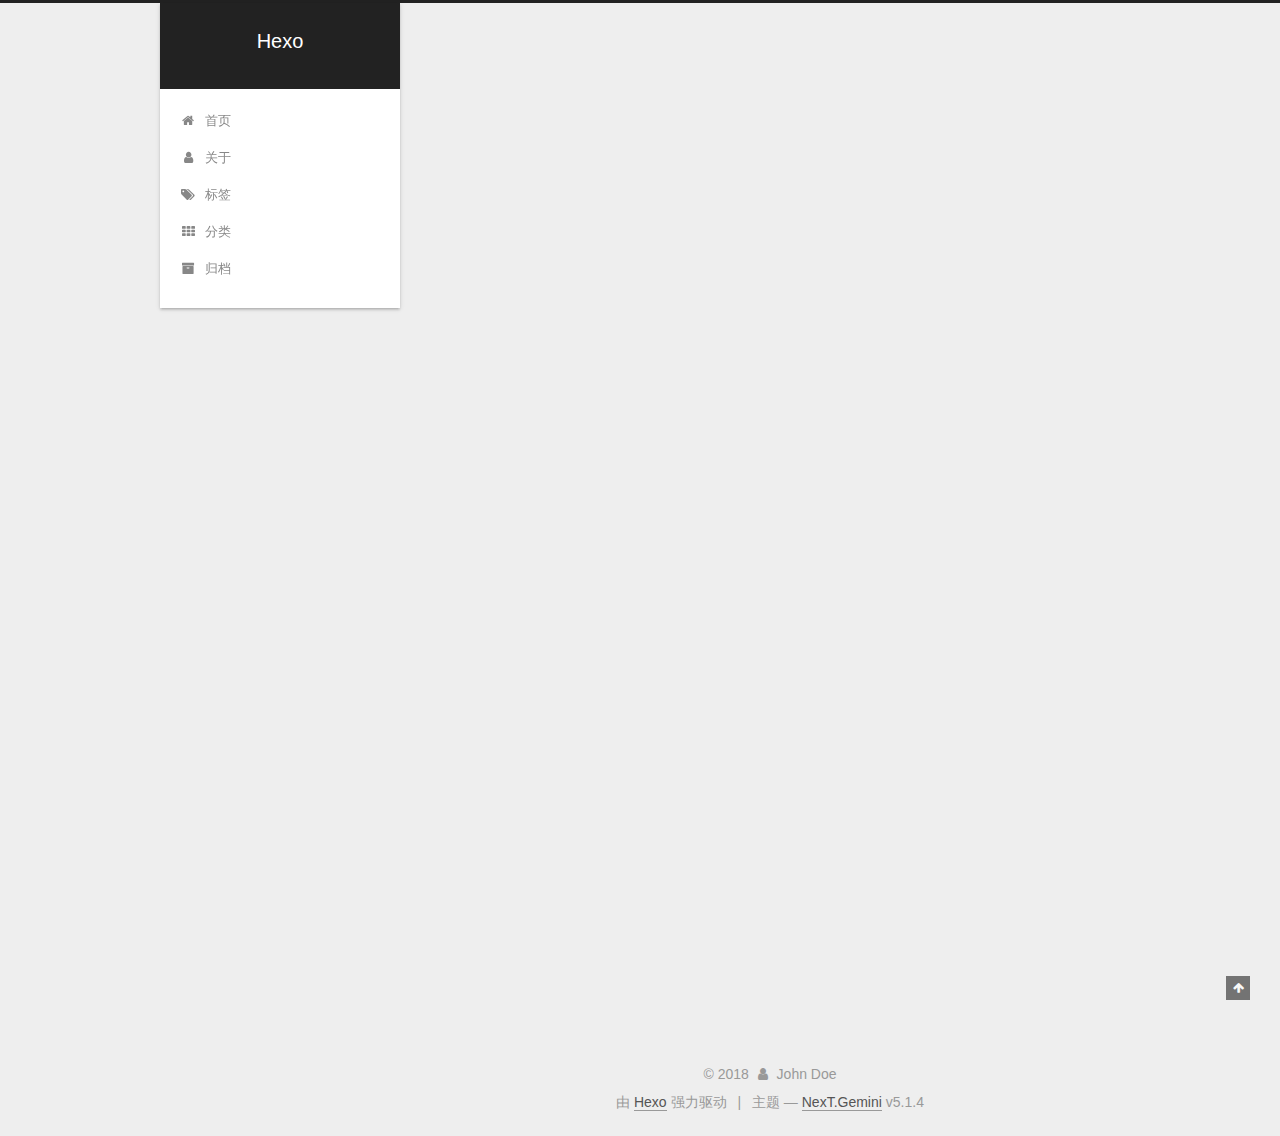
==== commit 4503b74a: "Site updated: 2018-10-01 11:27:06" ====
--- a/index.html
+++ b/index.html
@@ -189,6 +189,36 @@
         </li>
       
         
+        <li class="menu-item menu-item-about">
+          <a href="/about/" rel="section">
+            
+              <i class="menu-item-icon fa fa-fw fa-user"></i> <br />
+            
+            关于
+          </a>
+        </li>
+      
+        
+        <li class="menu-item menu-item-tags">
+          <a href="/tags/" rel="section">
+            
+              <i class="menu-item-icon fa fa-fw fa-tags"></i> <br />
+            
+            标签
+          </a>
+        </li>
+      
+        
+        <li class="menu-item menu-item-categories">
+          <a href="/categories/" rel="section">
+            
+              <i class="menu-item-icon fa fa-fw fa-th"></i> <br />
+            
+            分类
+          </a>
+        </li>
+      
+        
         <li class="menu-item menu-item-archives">
           <a href="/archives/" rel="section">
             
--- a/css/main.css
+++ b/css/main.css
@@ -1823,7 +1823,7 @@
   width: 4px;
   height: 4px;
   border-radius: 50%;
-  background: #c72d59;
+  background: #7aff2d;
 }
 .links-of-blogroll {
   font-size: 13px;
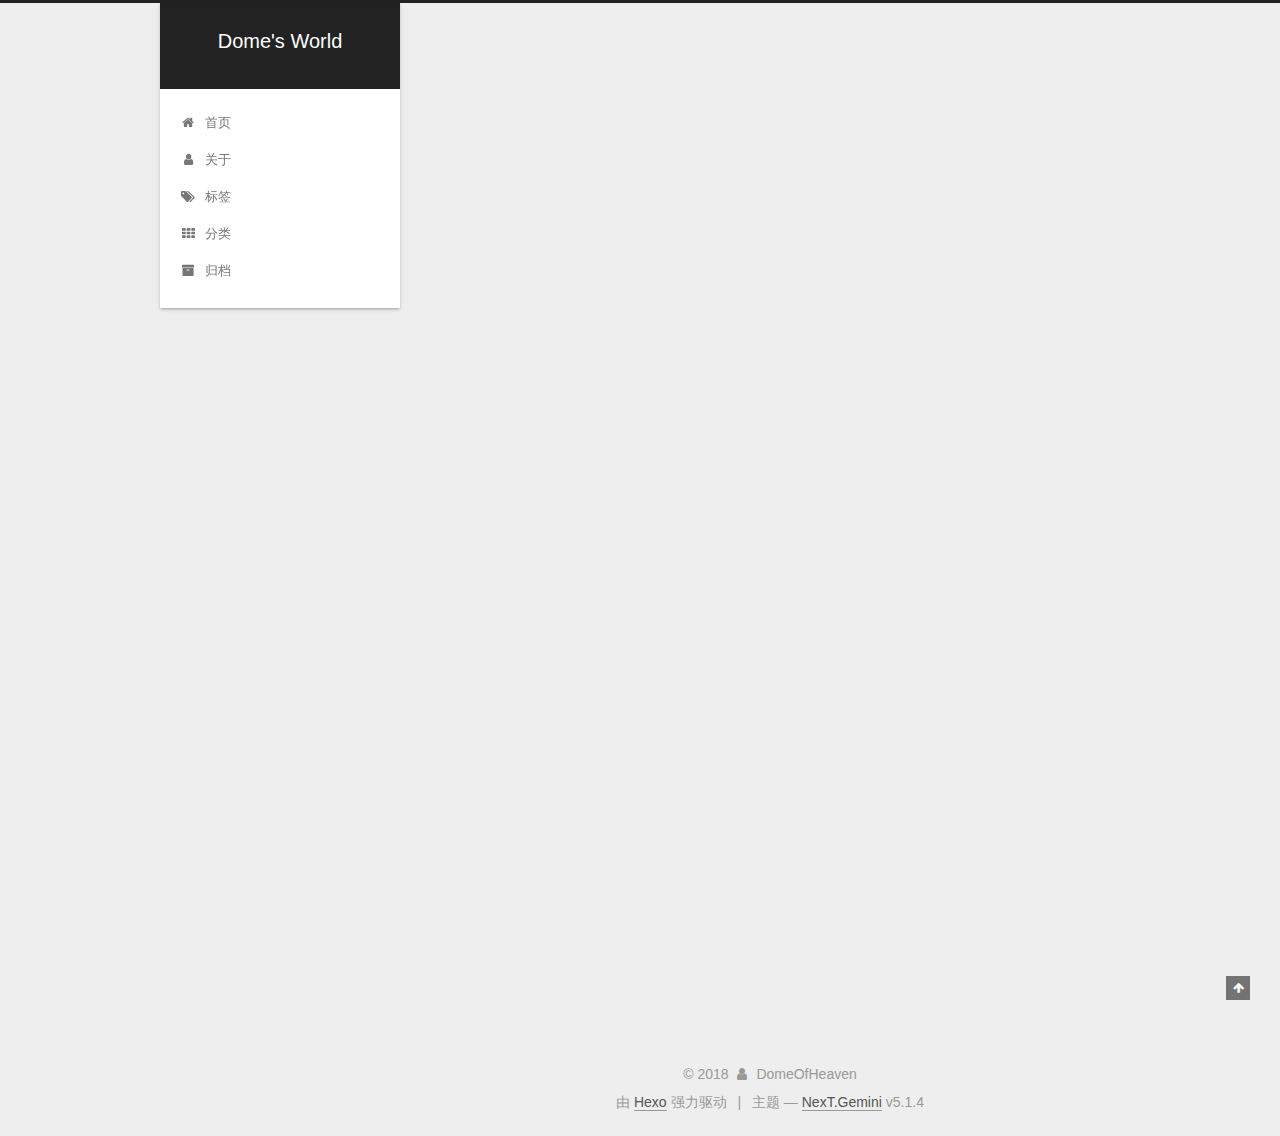
==== commit 1308cacc: "Site updated: 2018-10-01 11:31:48" ====
--- a/index.html
+++ b/index.html
@@ -74,7 +74,7 @@
 
 
 
-  <link rel="alternate" href="/atom.xml" title="Hexo" type="application/atom+xml" />
+  <link rel="alternate" href="/atom.xml" title="Dome's World" type="application/atom+xml" />
 
 
 
@@ -82,12 +82,12 @@
 
 
 <meta property="og:type" content="website">
-<meta property="og:title" content="Hexo">
+<meta property="og:title" content="Dome&#39;s World">
 <meta property="og:url" content="http://yoursite.com/index.html">
-<meta property="og:site_name" content="Hexo">
+<meta property="og:site_name" content="Dome&#39;s World">
 <meta property="og:locale" content="zh-Hans">
 <meta name="twitter:card" content="summary">
-<meta name="twitter:title" content="Hexo">
+<meta name="twitter:title" content="Dome&#39;s World">
 
 
 
@@ -123,7 +123,7 @@
 
 
 
-  <title>Hexo</title>
+  <title>Dome's World</title>
   
 
 
@@ -154,7 +154,7 @@
     <div class="custom-logo-site-title">
       <a href="/"  class="brand" rel="start">
         <span class="logo-line-before"><i></i></span>
-        <span class="site-title">Hexo</span>
+        <span class="site-title">Dome's World</span>
         <span class="logo-line-after"><i></i></span>
       </a>
     </div>
@@ -264,13 +264,13 @@
     <link itemprop="mainEntityOfPage" href="http://yoursite.com/2018/09/24/hello-world/">
 
     <span hidden itemprop="author" itemscope itemtype="http://schema.org/Person">
-      <meta itemprop="name" content="John Doe">
+      <meta itemprop="name" content="DomeOfHeaven">
       <meta itemprop="description" content="">
       <meta itemprop="image" content="/images/avatar.gif">
     </span>
 
     <span hidden itemprop="publisher" itemscope itemtype="http://schema.org/Organization">
-      <meta itemprop="name" content="Hexo">
+      <meta itemprop="name" content="Dome's World">
     </span>
 
     
@@ -411,7 +411,7 @@
         <div class="site-overview">
           <div class="site-author motion-element" itemprop="author" itemscope itemtype="http://schema.org/Person">
             
-              <p class="site-author-name" itemprop="name">John Doe</p>
+              <p class="site-author-name" itemprop="name">DomeOfHeaven</p>
               <p class="site-description motion-element" itemprop="description"></p>
           </div>
 
@@ -474,7 +474,7 @@
   <span class="with-love">
     <i class="fa fa-user"></i>
   </span>
-  <span class="author" itemprop="copyrightHolder">John Doe</span>
+  <span class="author" itemprop="copyrightHolder">DomeOfHeaven</span>
 
   
 </div>
